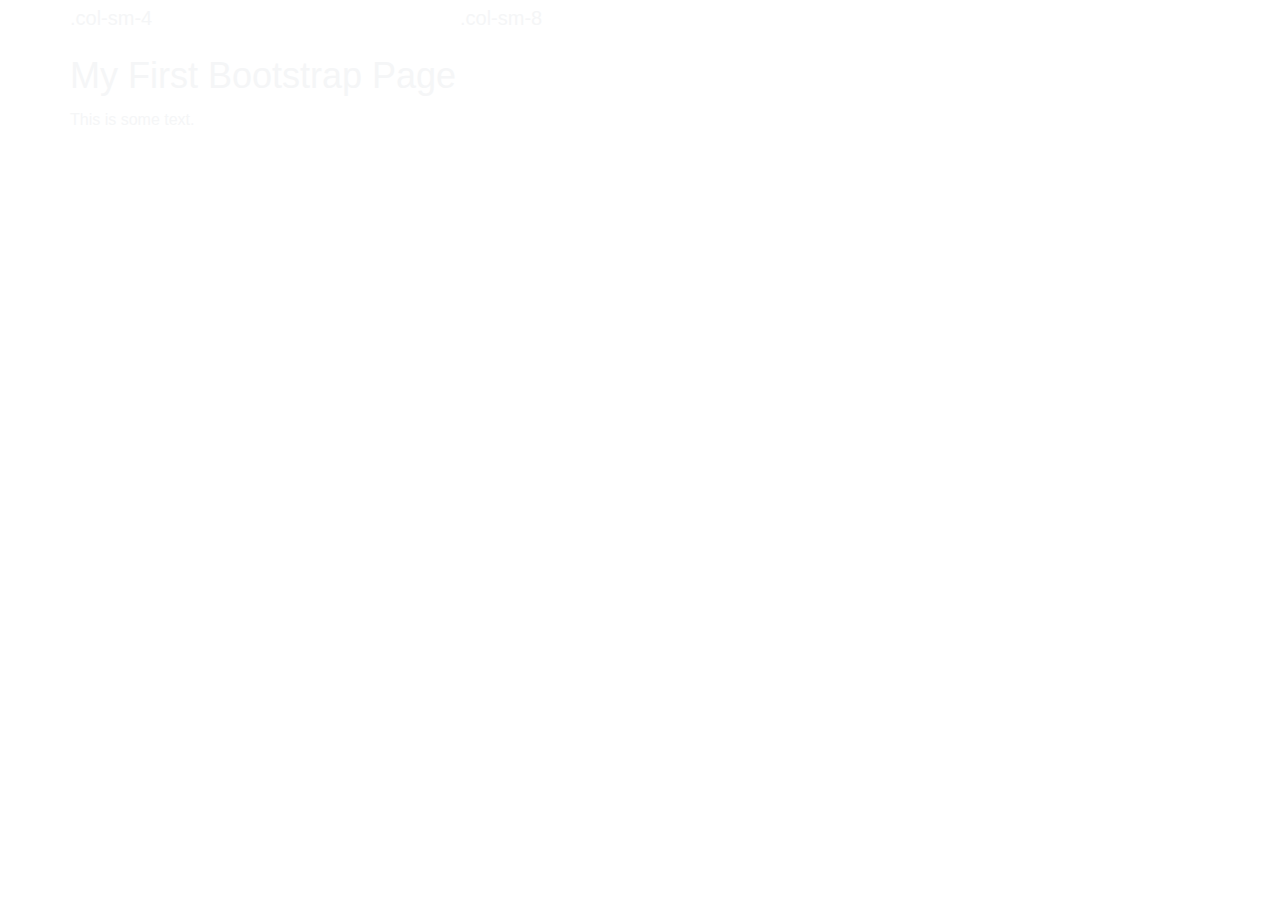
==== index.html @ ed8cf61d "Initial commit" ====
<!DOCTYPE html>
<html lang="en">

<head>
  <title>Bootstrap Example</title>

<!-- Meta data - Responsive device width elements -->
  <meta charset="utf-8">
  <meta name="viewport" content="width=device-width, initial-scale=1">

<!-- CSS Link to Bootstrap CDN -->
  <link rel="stylesheet" href="https://maxcdn.bootstrapcdn.com/bootstrap/3.4.0/css/bootstrap.min.css">

<!--CSS Links to local Stylesheets -->
<link rel="stylesheet" type="text/css" href="css/styles.css">

<!-- Javascript links for Bootstrap & Jquery -->
  <script src="https://ajax.googleapis.com/ajax/libs/jquery/3.3.1/jquery.min.js"></script>
  <script src="https://maxcdn.bootstrapcdn.com/bootstrap/3.4.0/js/bootstrap.min.js"></script>
</head>
<!--End Head -->

<body>

<!--Container with set width adapted to device -->
<div class="container">

<!--Using the grid system -->

  <div class="row">
  <div class="col-sm-4">.col-sm-4</div>
  <div class="col-sm-8">.col-sm-8</div>
</div>
<!-- End div Class "row" -->

  <h1>My First Bootstrap Page</h1>
  <p>This is some text.</p>
</div>
<!-- End div class "container" -->

</body>
</html>
---- css/styles.css ----
body {
  font: 20px Montserrat, sans-serif;
  line-height: 1.8;
  color: #f5f6f7;
}

p {
  font-size: 16px;
}

.margin {
  margin-bottom: 45px;
}

.bg-1 {
  background-color: #1abc9c;
  /* Green */
  color: #ffffff;
}

.bg-2 {
  background-color: #474e5d;
  /* Dark Blue */
  color: #ffffff;
}

.bg-3 {
  background-color: #ffffff;
  /* White */
  color: #555555;
}

.bg-4 {
  background-color: #2f2f2f;
  /* Black Gray */
  color: #fff;
}

.container-fluid {
  padding-top: 70px;
  padding-bottom: 70px;
}

.navbar {
  padding-top: 15px;
  padding-bottom: 15px;
  border: 0;
  border-radius: 0;
  margin-bottom: 0;
  font-size: 12px;
  letter-spacing: 5px;
}

.navbar-nav li a:hover {
  color: #1abc9c !important;
}
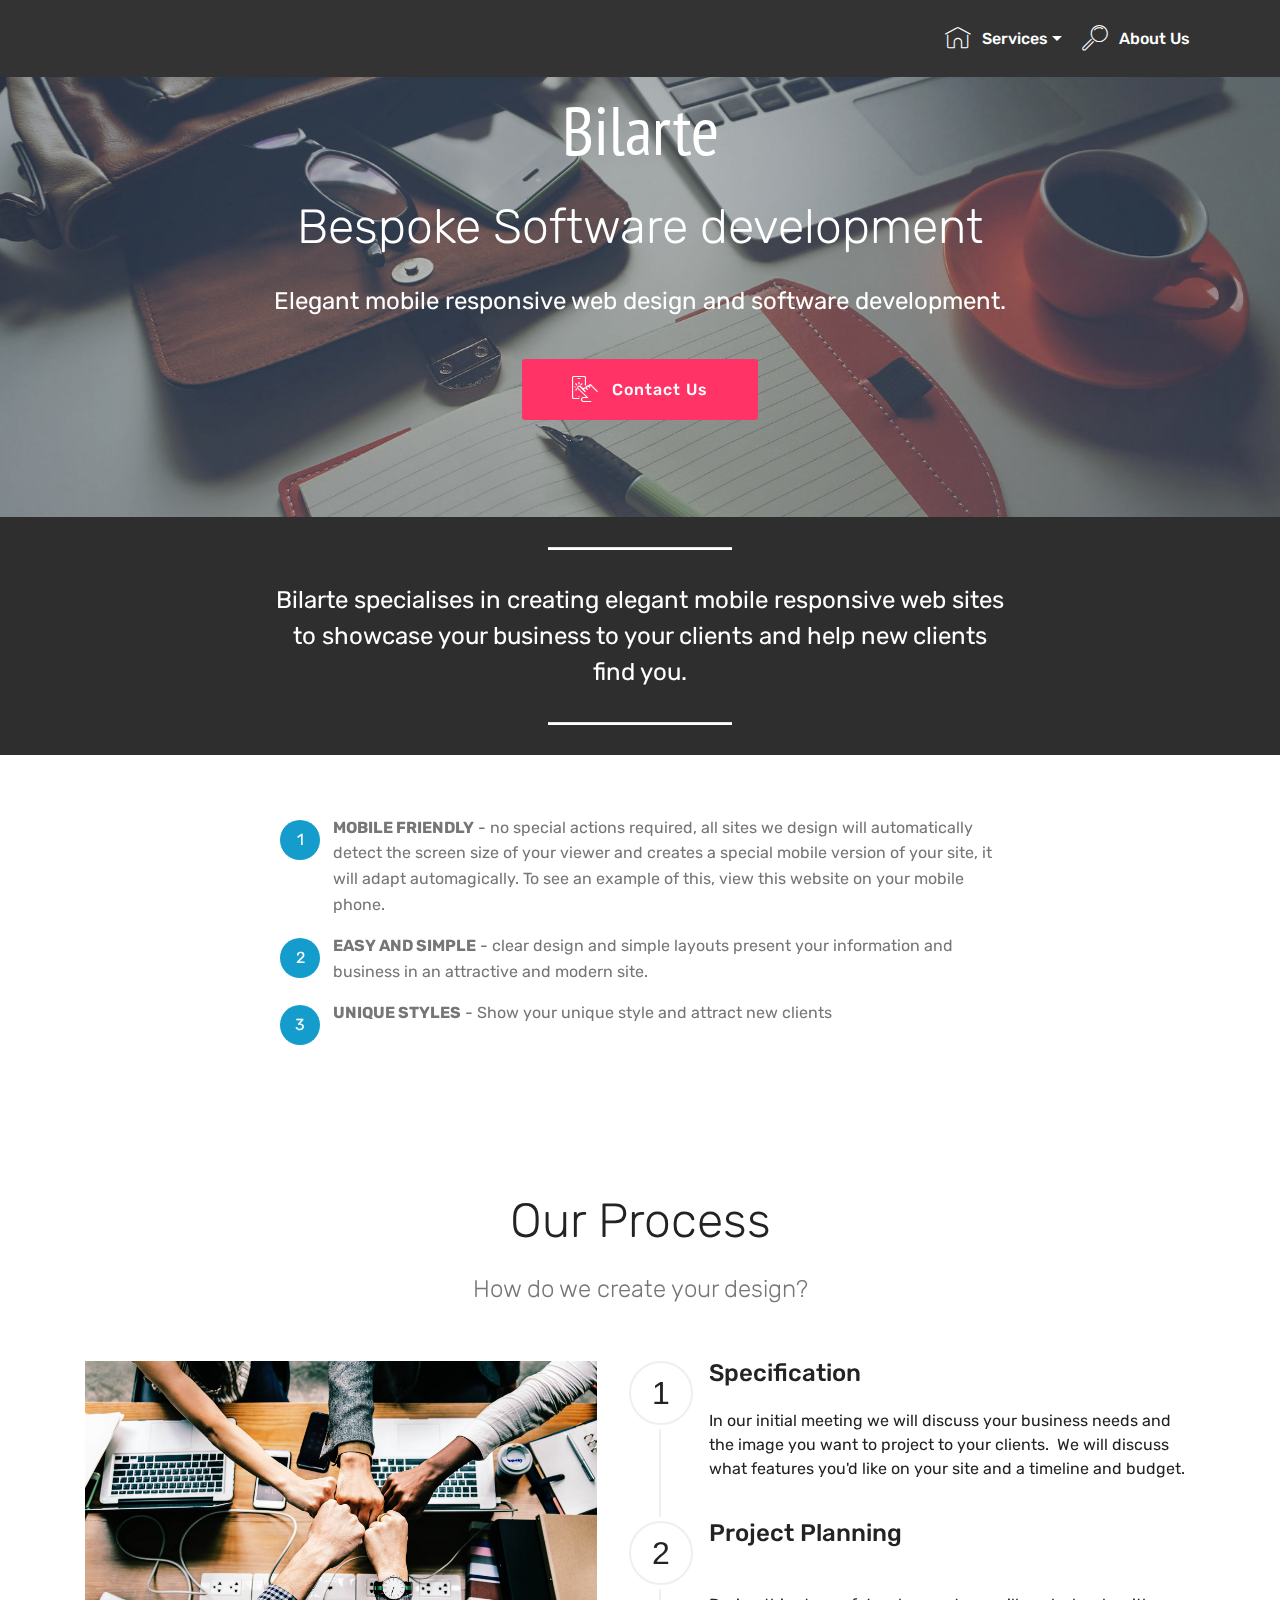
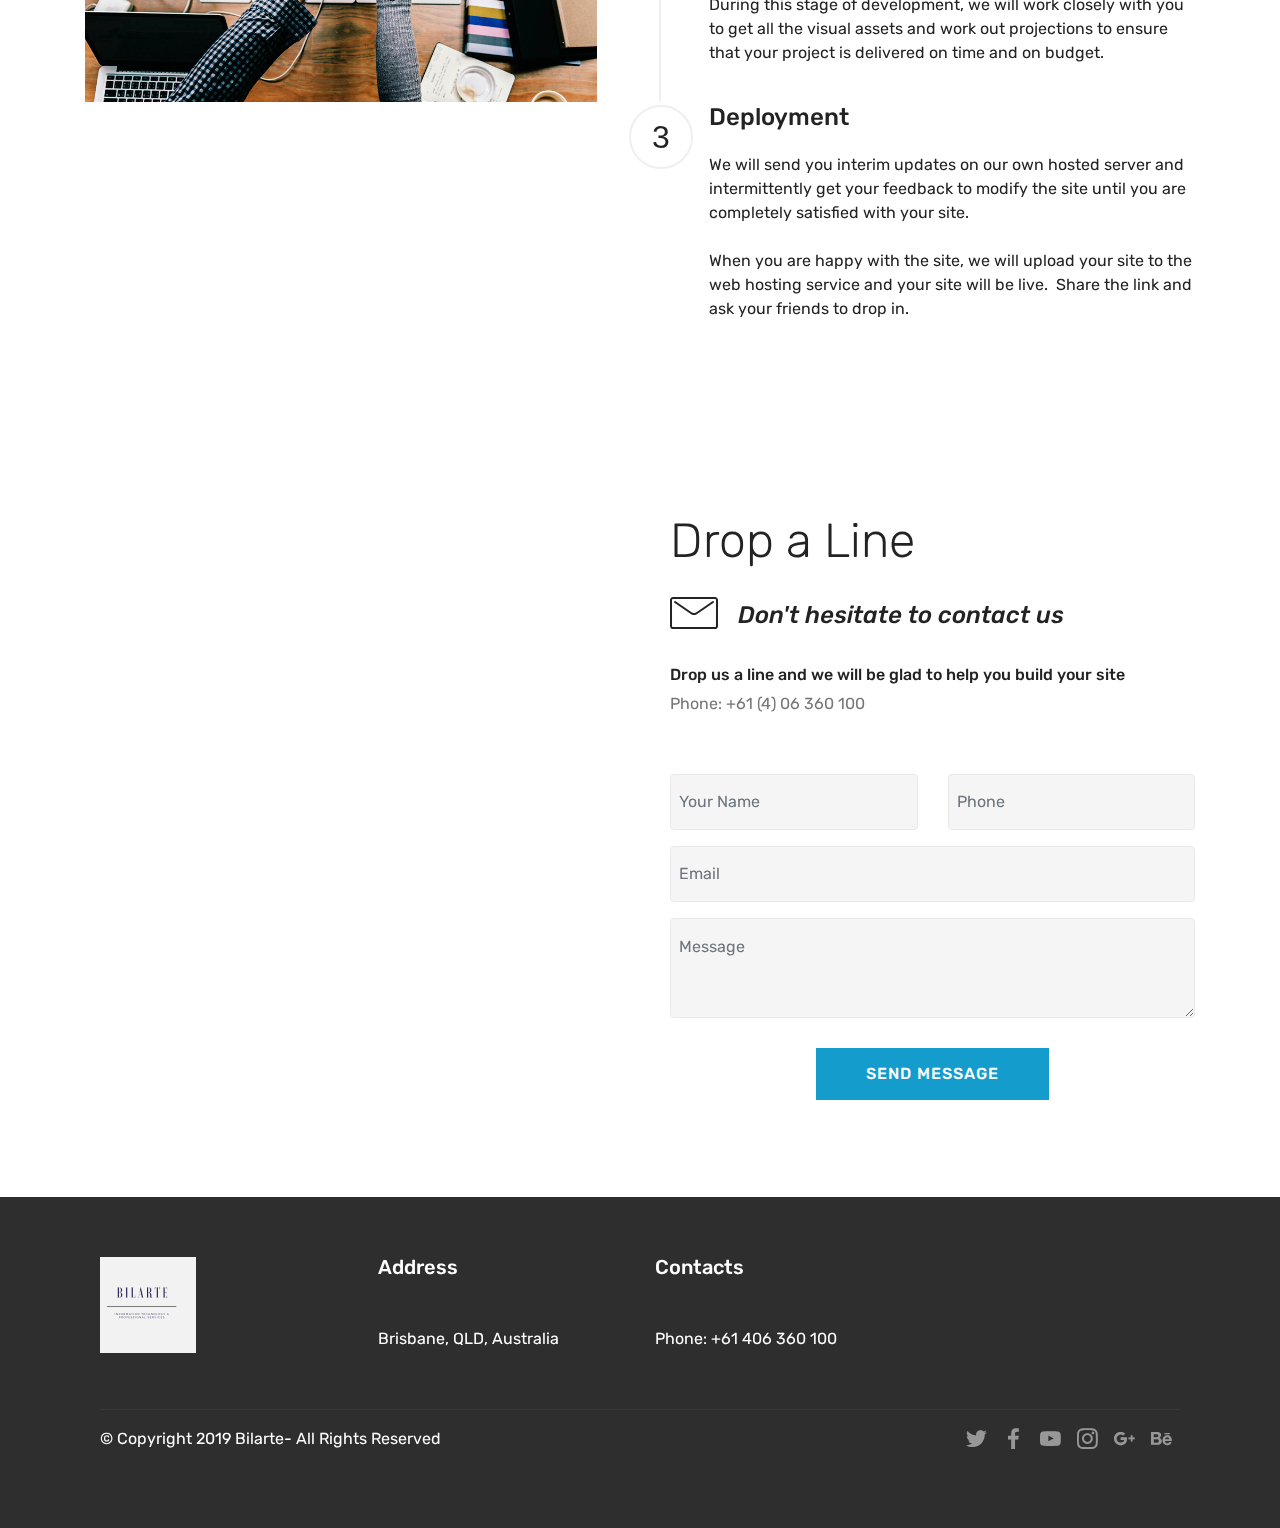
==== commit c27b1c64: "initial Repo" ====
--- a/index.html
+++ b/index.html
@@ -1,42 +1,349 @@
 <!DOCTYPE html>
-<html lang="en">
-
+<html >
 <head>
-  <title>Bootstrap Example</title>
-
-<!-- Meta data - Responsive device width elements -->
-  <meta charset="utf-8">
-  <meta name="viewport" content="width=device-width, initial-scale=1">
-
-<!-- CSS Link to Bootstrap CDN -->
-  <link rel="stylesheet" href="https://maxcdn.bootstrapcdn.com/bootstrap/3.4.0/css/bootstrap.min.css">
-
-<!--CSS Links to local Stylesheets -->
-<link rel="stylesheet" type="text/css" href="css/styles.css">
-
-<!-- Javascript links for Bootstrap & Jquery -->
-  <script src="https://ajax.googleapis.com/ajax/libs/jquery/3.3.1/jquery.min.js"></script>
-  <script src="https://maxcdn.bootstrapcdn.com/bootstrap/3.4.0/js/bootstrap.min.js"></script>
+  <!-- Site made with Mobirise Website Builder v4.9.5, https://mobirise.com -->
+  <meta charset="UTF-8">
+  <meta http-equiv="X-UA-Compatible" content="IE=edge">
+  <meta name="generator" content="Mobirise v4.9.5, mobirise.com">
+  <meta name="viewport" content="width=device-width, initial-scale=1, minimum-scale=1">
+  <link rel="shortcut icon" href="assets/images/profile-6em-icon.ico" type="image/x-icon">
+  <meta name="description" content="Welcome to Bilarte - bespoke Web Development">
+  <title>Bilarte</title>
+  <link rel="stylesheet" href="assets/web/assets/mobirise-icons/mobirise-icons.css">
+  <link rel="stylesheet" href="assets/tether/tether.min.css">
+  <link rel="stylesheet" href="assets/bootstrap/css/bootstrap.min.css">
+  <link rel="stylesheet" href="assets/bootstrap/css/bootstrap-grid.min.css">
+  <link rel="stylesheet" href="assets/bootstrap/css/bootstrap-reboot.min.css">
+  <link rel="stylesheet" href="assets/dropdown/css/style.css">
+  <link rel="stylesheet" href="assets/socicon/css/styles.css">
+  <link rel="stylesheet" href="assets/theme/css/style.css">
+  <link rel="stylesheet" href="assets/mobirise/css/mbr-additional.css" type="text/css">
+  
+  
+  
 </head>
-<!--End Head -->
-
 <body>
-
-<!--Container with set width adapted to device -->
-<div class="container">
-
-<!--Using the grid system -->
-
-  <div class="row">
-  <div class="col-sm-4">.col-sm-4</div>
-  <div class="col-sm-8">.col-sm-8</div>
-</div>
-<!-- End div Class "row" -->
-
-  <h1>My First Bootstrap Page</h1>
-  <p>This is some text.</p>
-</div>
-<!-- End div class "container" -->
-
+  <section class="menu cid-qTkzRZLJNu" once="menu" id="menu1-0">
+
+    
+
+    <nav class="navbar navbar-expand beta-menu navbar-dropdown align-items-center navbar-fixed-top navbar-toggleable-sm">
+        <button class="navbar-toggler navbar-toggler-right" type="button" data-toggle="collapse" data-target="#navbarSupportedContent" aria-controls="navbarSupportedContent" aria-expanded="false" aria-label="Toggle navigation">
+            <div class="hamburger">
+                <span></span>
+                <span></span>
+                <span></span>
+                <span></span>
+            </div>
+        </button>
+        <div class="menu-logo">
+            <div class="navbar-brand">
+                
+                
+            </div>
+        </div>
+        <div class="collapse navbar-collapse" id="navbarSupportedContent">
+            <ul class="navbar-nav nav-dropdown nav-right navbar-nav-top-padding" data-app-modern-menu="true"><li class="nav-item dropdown">
+                    <a class="nav-link link text-white dropdown-toggle display-4" href="index.html#content10-4" data-toggle="dropdown-submenu" aria-expanded="false">
+                        <span class="mbri-home mbr-iconfont mbr-iconfont-btn"></span>
+                        Services
+                    </a><div class="dropdown-menu"><a class="text-white dropdown-item display-4" href="https://mobirise.com">Our Services</a><a class="text-white dropdown-item display-4" href="index.html#step3-7">Our Process</a><a class="text-white dropdown-item display-4" href="index.html#form4-a">Contact Us</a></div>
+                </li>
+                <li class="nav-item">
+                    <a class="nav-link link text-white display-4" href="index.html#content10-4">
+                        <span class="mbri-search mbr-iconfont mbr-iconfont-btn"></span>
+                        About Us
+                    </a>
+                </li></ul>
+            
+        </div>
+    </nav>
+</section>
+
+<section class="engine"><a href="https://mobirise.info/i">site creation software</a></section><section class="header1 cid-rkGvZwfa8H mbr-parallax-background" id="header1-3">
+
+    
+
+    <div class="mbr-overlay" style="opacity: 0.4; background-color: rgb(70, 80, 82);">
+    </div>
+
+    <div class="container">
+        <div class="row justify-content-md-center">
+            <div class="mbr-white col-md-10">
+                <h1 class="mbr-section-title align-center mbr-bold pb-3 mbr-fonts-style display-1"><span style="font-weight: normal;">
+                    Bilarte</span></h1>
+                <h3 class="mbr-section-subtitle align-center mbr-light pb-3 mbr-fonts-style display-2">
+                    Bespoke&nbsp;Software development</h3>
+                <p class="mbr-text align-center pb-3 mbr-fonts-style display-5">
+                    Elegant mobile responsive web design and software development.</p>
+                <div class="mbr-section-btn align-center"><a class="btn btn-md btn-secondary display-4" href="https://mobirise.co"><span class="mbri-touch mbr-iconfont mbr-iconfont-btn"></span>Contact Us</a></div>
+            </div>
+        </div>
+    </div>
+
+</section>
+
+<section class="mbr-section article content10 cid-rkGAGz9dq1" id="content10-4">
+    
+     
+
+    <div class="container">
+        <div class="inner-container" style="width: 66%;">
+            <hr class="line" style="width: 25%;">
+            <div class="section-text align-center mbr-white mbr-fonts-style display-5">
+                    Bilarte specialises in creating elegant mobile responsive web sites to showcase your business to your clients and help new clients find you.</div>
+            <hr class="line" style="width: 25%;">
+        </div>
+    </div>
+</section>
+
+<section class="mbr-section article content11 cid-rkGAI5fXQz" id="content11-5">
+     
+
+    <div class="container">
+        <div class="media-container-row">
+            <div class="mbr-text counter-container col-12 col-md-8 mbr-fonts-style display-7">
+                <ol>
+                    <li><strong>MOBILE FRIENDLY</strong> - no special actions required, all sites we design will automatically detect the screen size of your viewer and creates a special mobile version of your site, it will adapt automagically. To see an example of this, view this website on your mobile phone.</li>
+                    <li><strong>EASY AND SIMPLE</strong> - clear design and simple layouts present your information and business in an attractive and modern site.</li>
+                    <li><strong>UNIQUE STYLES</strong> - Show your unique style and attract new clients</li>
+                </ol>
+            </div>
+        </div>
+    </div>
+</section>
+
+<section class="step3 cid-rkGAVOgnIs" id="step3-7">
+
+    
+
+    
+    
+    <div class="container">
+        <h2 class="mbr-section-title pb-3 mbr-fonts-style align-center display-2">Our Process</h2>
+        <h3 class="mbr-section-subtitle pb-5 mbr-fonts-style align-center display-5">How do we create your design?</h3>
+        <div class="media-container-row">
+            <div class="media-block" style="width: 49%;">
+                <div class="mbr-figure">
+                    <img src="assets/images/background6.jpg">
+                </div>
+            </div>
+            <div class="step-container">
+                <div class="card separline pb-4">
+                    <div class="step-element d-flex">
+                        <div class="step-wrapper pr-3">
+                            <div class="step d-flex align-items-center justify-content-center">
+                                1
+                            </div>
+                        </div>          
+                        <div class="step-text-content">
+                            <h4 class="mbr-step-title pb-3 mbr-fonts-style display-5">Specification
+                            </h4>
+                            <p class="mbr-step-text mbr-fonts-style display-7">In our initial meeting we will discuss your business needs and the image you want to project to your clients. &nbsp;We will discuss what features you'd like on your site and a timeline and budget.</p>
+                        </div>
+                    </div>
+                </div>
+
+                <div class="card separline pb-4">
+                    <div class="step-element d-flex">
+                        <div class="step-wrapper pr-3">
+                            <div class="step d-flex align-items-center justify-content-center">
+                                2
+                            </div>
+                        </div>          
+                        <div class="step-text-content">
+                            <h4 class="mbr-step-title pb-3 mbr-fonts-style display-5">Project Planning</h4>
+                            <p class="mbr-step-text mbr-fonts-style display-7"><br>During this stage of development, we will work closely with you to get all the visual assets and work out projections to ensure that your project is delivered on time and on budget.</p>
+                        </div>
+                    </div>
+                </div>
+
+                <div class="card">
+                    <div class="step-element d-flex">
+                        <div class="step-wrapper pr-3">
+                            <div class="step d-flex align-items-center justify-content-center">
+                                3
+                            </div>
+                        </div>          
+                        <div class="step-text-content">
+                            <h4 class="mbr-step-title pb-3 mbr-fonts-style display-5">Deployment
+                            </h4>
+                            <p class="mbr-step-text mbr-fonts-style display-7">We will send you interim updates on our own hosted server and intermittently get your feedback to modify the site until you are completely satisfied with your site.<br><br>When you are happy with the site, we will upload your site to the web hosting service and your site will be live. &nbsp;Share the link and ask your friends to drop in.</p>
+                        </div>
+                    </div>
+                </div>
+
+                
+
+                
+
+                
+
+                
+
+                
+
+                
+            </div>
+        </div>
+    </div>
+</section>
+
+<section class="mbr-section form4 cid-rkGBgclY9m" id="form4-a">
+
+    
+
+    
+    <div class="container">
+        <div class="row">
+            <div class="col-md-6">
+                <div class="google-map"><iframe frameborder="0" style="border:0" src="https://www.google.com/maps/embed/v1/place?key=AIzaSyCy9r70T3NYf3PhvVflTo0_zdif2_IoIYs&amp;q=place_id:ChIJn6wOs6lZwokRLKy1iqRcoKw" allowfullscreen=""></iframe></div>
+            </div>
+            <div class="col-md-6">
+                <h2 class="pb-3 align-left mbr-fonts-style display-2">
+                    Drop a Line
+                </h2>
+                <div>
+                    <div class="icon-block pb-3 align-left">
+                        <span class="icon-block__icon">
+                            <span class="mbri-letter mbr-iconfont"></span>
+                        </span>
+                        <h4 class="icon-block__title align-left mbr-fonts-style display-5">
+                            Don't hesitate to contact us
+                        </h4>
+                    </div>
+                    <div class="icon-contacts pb-3">
+                        <h5 class="align-left mbr-fonts-style display-7">
+                            Drop us a line and we will be glad to help you build your site</h5>
+                        <p class="mbr-text align-left mbr-fonts-style display-7">
+                            Phone: +61 (4) 06 360 100&nbsp;<br><br></p>
+                    </div>
+                </div>
+                <div data-form-type="formoid">
+                    <!---Formbuilder Form--->
+                    <form action="https://mobirise.com/" method="POST" class="mbr-form form-with-styler" data-form-title="Mobirise Form"><input type="hidden" name="email" data-form-email="true" value="gpPrTpAXVuQnBywGt98v7uU2ZmQJhMU+/Bce1tFEE7SYFt6hATC6xX+G9EkkPvXFB7kr5NWVMkNI+j3ZYzk/2hXn8pRyBr8WuLR2E9pM47r2W2mH1n5V2VLLcAYoXRGB">
+                        <div class="row">
+                            <div hidden="hidden" data-form-alert="" class="alert alert-success col-12">Thanks for filling out the form!</div>
+                            <div hidden="hidden" data-form-alert-danger="" class="alert alert-danger col-12">
+                            </div>
+                        </div>
+                        <div class="dragArea row">
+                            <div class="col-md-6  form-group" data-for="name">
+                                <input type="text" name="name" placeholder="Your Name" data-form-field="Name" required="required" class="form-control input display-7" id="name-form4-a">
+                            </div>
+                            <div class="col-md-6  form-group" data-for="phone">
+                                <input type="text" name="phone" placeholder="Phone" data-form-field="Phone" required="required" class="form-control input display-7" id="phone-form4-a">
+                            </div>
+                            <div data-for="email" class="col-md-12  form-group">
+                                <input type="text" name="email" placeholder="Email" data-form-field="Email" class="form-control input display-7" required="required" id="email-form4-a">
+                            </div>
+                            <div data-for="message" class="col-md-12  form-group">
+                                <textarea name="message" placeholder="Message" data-form-field="Message" class="form-control input display-7" id="message-form4-a"></textarea>
+                            </div>
+                            <div class="col-md-12 input-group-btn  mt-2 align-center"><button type="submit" class="btn btn-primary btn-form display-4">SEND MESSAGE</button></div>
+                        </div>
+                    </form><!---Formbuilder Form--->
+                </div>
+            </div>
+        </div>
+    </div>
+</section>
+
+<section class="cid-rkGBEJ03ER" id="footer1-e">
+
+    
+
+    
+
+    <div class="container">
+        <div class="media-container-row content text-white">
+            <div class="col-12 col-md-3">
+                <div class="media-wrap">
+                    <a href="#top">
+                        <img src="assets/images/bilarte-192x192.png" alt="Mobirise" title="">
+                    </a>
+                </div>
+            </div>
+            <div class="col-12 col-md-3 mbr-fonts-style display-7">
+                <h5 class="pb-3">
+                    Address
+                </h5>
+                <p class="mbr-text"><br>Brisbane, QLD, Australia</p>
+            </div>
+            <div class="col-12 col-md-3 mbr-fonts-style display-7">
+                <h5 class="pb-3">
+                    Contacts
+                </h5>
+                <p class="mbr-text"><br>Phone: +61 406 360 100<br><br></p>
+            </div>
+            <div class="col-12 col-md-3 mbr-fonts-style display-7">
+                <h5 class="pb-3"></h5>
+                <p class="mbr-text"></p>
+            </div>
+        </div>
+        <div class="footer-lower">
+            <div class="media-container-row">
+                <div class="col-sm-12">
+                    <hr>
+                </div>
+            </div>
+            <div class="media-container-row mbr-white">
+                <div class="col-sm-6 copyright">
+                    <p class="mbr-text mbr-fonts-style display-7">
+                        © Copyright 2019 Bilarte- All Rights Reserved
+                    </p>
+                </div>
+                <div class="col-md-6">
+                    <div class="social-list align-right">
+                        <div class="soc-item">
+                            <a href="https://twitter.com/mobirise" target="_blank">
+                                <span class="socicon-twitter socicon mbr-iconfont mbr-iconfont-social"></span>
+                            </a>
+                        </div>
+                        <div class="soc-item">
+                            <a href="https://www.facebook.com/pages/Mobirise/1616226671953247" target="_blank">
+                                <span class="socicon-facebook socicon mbr-iconfont mbr-iconfont-social"></span>
+                            </a>
+                        </div>
+                        <div class="soc-item">
+                            <a href="https://www.youtube.com/c/mobirise" target="_blank">
+                                <span class="socicon-youtube socicon mbr-iconfont mbr-iconfont-social"></span>
+                            </a>
+                        </div>
+                        <div class="soc-item">
+                            <a href="https://instagram.com/mobirise" target="_blank">
+                                <span class="socicon-instagram socicon mbr-iconfont mbr-iconfont-social"></span>
+                            </a>
+                        </div>
+                        <div class="soc-item">
+                            <a href="https://plus.google.com/u/0/+Mobirise" target="_blank">
+                                <span class="socicon-googleplus socicon mbr-iconfont mbr-iconfont-social"></span>
+                            </a>
+                        </div>
+                        <div class="soc-item">
+                            <a href="https://www.behance.net/Mobirise" target="_blank">
+                                <span class="socicon-behance socicon mbr-iconfont mbr-iconfont-social"></span>
+                            </a>
+                        </div>
+                    </div>
+                </div>
+            </div>
+        </div>
+    </div>
+</section>
+
+
+  <script src="assets/web/assets/jquery/jquery.min.js"></script>
+  <script src="assets/popper/popper.min.js"></script>
+  <script src="assets/tether/tether.min.js"></script>
+  <script src="assets/bootstrap/js/bootstrap.min.js"></script>
+  <script src="assets/smoothscroll/smooth-scroll.js"></script>
+  <script src="assets/dropdown/js/script.min.js"></script>
+  <script src="assets/touchswipe/jquery.touch-swipe.min.js"></script>
+  <script src="assets/parallax/jarallax.min.js"></script>
+  <script src="assets/theme/js/script.js"></script>
+  <script src="assets/formoid/formoid.min.js"></script>
+  
+  
 </body>
-</html>
+</html>--- a/assets/web/assets/mobirise-icons/mobirise-icons.css
+++ b/assets/web/assets/mobirise-icons/mobirise-icons.css
@@ -0,0 +1,476 @@
+@font-face {
+  font-family: 'MobiriseIcons';
+  src:  url('mobirise-icons.eot?spat4u');
+  src:  url('mobirise-icons.eot?spat4u#iefix') format('embedded-opentype'),
+    url('mobirise-icons.ttf?spat4u') format('truetype'),
+    url('mobirise-icons.woff?spat4u') format('woff'),
+    url('mobirise-icons.svg?spat4u#MobiriseIcons') format('svg');
+  font-weight: normal;
+  font-style: normal;
+}
+
+[class^="mbri-"], [class*=" mbri-"] {
+  /* use !important to prevent issues with browser extensions that change fonts */
+  font-family: MobiriseIcons !important;
+  speak: none;
+  font-style: normal;
+  font-weight: normal;
+  font-variant: normal;
+  text-transform: none;
+  line-height: 1;
+
+  /* Better Font Rendering =========== */
+  -webkit-font-smoothing: antialiased;
+  -moz-osx-font-smoothing: grayscale;
+}
+
+.mbri-add-submenu:before {
+  content: "\e900";
+}
+.mbri-alert:before {
+  content: "\e901";
+}
+.mbri-align-center:before {
+  content: "\e902";
+}
+.mbri-align-justify:before {
+  content: "\e903";
+}
+.mbri-align-left:before {
+  content: "\e904";
+}
+.mbri-align-right:before {
+  content: "\e905";
+}
+.mbri-android:before {
+  content: "\e906";
+}
+.mbri-apple:before {
+  content: "\e907";
+}
+.mbri-arrow-down:before {
+  content: "\e908";
+}
+.mbri-arrow-next:before {
+  content: "\e909";
+}
+.mbri-arrow-prev:before {
+  content: "\e90a";
+}
+.mbri-arrow-up:before {
+  content: "\e90b";
+}
+.mbri-bold:before {
+  content: "\e90c";
+}
+.mbri-bookmark:before {
+  content: "\e90d";
+}
+.mbri-bootstrap:before {
+  content: "\e90e";
+}
+.mbri-briefcase:before {
+  content: "\e90f";
+}
+.mbri-browse:before {
+  content: "\e910";
+}
+.mbri-bulleted-list:before {
+  content: "\e911";
+}
+.mbri-calendar:before {
+  content: "\e912";
+}
+.mbri-camera:before {
+  content: "\e913";
+}
+.mbri-cart-add:before {
+  content: "\e914";
+}
+.mbri-cart-full:before {
+  content: "\e915";
+}
+.mbri-cash:before {
+  content: "\e916";
+}
+.mbri-change-style:before {
+  content: "\e917";
+}
+.mbri-chat:before {
+  content: "\e918";
+}
+.mbri-clock:before {
+  content: "\e919";
+}
+.mbri-close:before {
+  content: "\e91a";
+}
+.mbri-cloud:before {
+  content: "\e91b";
+}
+.mbri-code:before {
+  content: "\e91c";
+}
+.mbri-contact-form:before {
+  content: "\e91d";
+}
+.mbri-credit-card:before {
+  content: "\e91e";
+}
+.mbri-cursor-click:before {
+  content: "\e91f";
+}
+.mbri-cust-feedback:before {
+  content: "\e920";
+}
+.mbri-database:before {
+  content: "\e921";
+}
+.mbri-delivery:before {
+  content: "\e922";
+}
+.mbri-desktop:before {
+  content: "\e923";
+}
+.mbri-devices:before {
+  content: "\e924";
+}
+.mbri-down:before {
+  content: "\e925";
+}
+.mbri-download:before {
+  content: "\e989";
+}
+.mbri-drag-n-drop:before {
+  content: "\e927";
+}
+.mbri-drag-n-drop2:before {
+  content: "\e928";
+}
+.mbri-edit:before {
+  content: "\e929";
+}
+.mbri-edit2:before {
+  content: "\e92a";
+}
+.mbri-error:before {
+  content: "\e92b";
+}
+.mbri-extension:before {
+  content: "\e92c";
+}
+.mbri-features:before {
+  content: "\e92d";
+}
+.mbri-file:before {
+  content: "\e92e";
+}
+.mbri-flag:before {
+  content: "\e92f";
+}
+.mbri-folder:before {
+  content: "\e930";
+}
+.mbri-gift:before {
+  content: "\e931";
+}
+.mbri-github:before {
+  content: "\e932";
+}
+.mbri-globe:before {
+  content: "\e933";
+}
+.mbri-globe-2:before {
+  content: "\e934";
+}
+.mbri-growing-chart:before {
+  content: "\e935";
+}
+.mbri-hearth:before {
+  content: "\e936";
+}
+.mbri-help:before {
+  content: "\e937";
+}
+.mbri-home:before {
+  content: "\e938";
+}
+.mbri-hot-cup:before {
+  content: "\e939";
+}
+.mbri-idea:before {
+  content: "\e93a";
+}
+.mbri-image-gallery:before {
+  content: "\e93b";
+}
+.mbri-image-slider:before {
+  content: "\e93c";
+}
+.mbri-info:before {
+  content: "\e93d";
+}
+.mbri-italic:before {
+  content: "\e93e";
+}
+.mbri-key:before {
+  content: "\e93f";
+}
+.mbri-laptop:before {
+  content: "\e940";
+}
+.mbri-layers:before {
+  content: "\e941";
+}
+.mbri-left-right:before {
+  content: "\e942";
+}
+.mbri-left:before {
+  content: "\e943";
+}
+.mbri-letter:before {
+  content: "\e944";
+}
+.mbri-like:before {
+  content: "\e945";
+}
+.mbri-link:before {
+  content: "\e946";
+}
+.mbri-lock:before {
+  content: "\e947";
+}
+.mbri-login:before {
+  content: "\e948";
+}
+.mbri-logout:before {
+  content: "\e949";
+}
+.mbri-magic-stick:before {
+  content: "\e94a";
+}
+.mbri-map-pin:before {
+  content: "\e94b";
+}
+.mbri-menu:before {
+  content: "\e94c";
+}
+.mbri-mobile:before {
+  content: "\e94d";
+}
+.mbri-mobile2:before {
+  content: "\e94e";
+}
+.mbri-mobirise:before {
+  content: "\e94f";
+}
+.mbri-more-horizontal:before {
+  content: "\e950";
+}
+.mbri-more-vertical:before {
+  content: "\e951";
+}
+.mbri-music:before {
+  content: "\e952";
+}
+.mbri-new-file:before {
+  content: "\e953";
+}
+.mbri-numbered-list:before {
+  content: "\e954";
+}
+.mbri-opened-folder:before {
+  content: "\e955";
+}
+.mbri-pages:before {
+  content: "\e956";
+}
+.mbri-paper-plane:before {
+  content: "\e957";
+}
+.mbri-paperclip:before {
+  content: "\e958";
+}
+.mbri-photo:before {
+  content: "\e959";
+}
+.mbri-photos:before {
+  content: "\e95a";
+}
+.mbri-pin:before {
+  content: "\e95b";
+}
+.mbri-play:before {
+  content: "\e95c";
+}
+.mbri-plus:before {
+  content: "\e95d";
+}
+.mbri-preview:before {
+  content: "\e95e";
+}
+.mbri-print:before {
+  content: "\e95f";
+}
+.mbri-protect:before {
+  content: "\e960";
+}
+.mbri-question:before {
+  content: "\e961";
+}
+.mbri-quote-left:before {
+  content: "\e962";
+}
+.mbri-quote-right:before {
+  content: "\e963";
+}
+.mbri-refresh:before {
+  content: "\e964";
+}
+.mbri-responsive:before {
+  content: "\e965";
+}
+.mbri-right:before {
+  content: "\e966";
+}
+.mbri-rocket:before {
+  content: "\e967";
+}
+.mbri-sad-face:before {
+  content: "\e968";
+}
+.mbri-sale:before {
+  content: "\e969";
+}
+.mbri-save:before {
+  content: "\e96a";
+}
+.mbri-search:before {
+  content: "\e96b";
+}
+.mbri-setting:before {
+  content: "\e96c";
+}
+.mbri-setting2:before {
+  content: "\e96d";
+}
+.mbri-setting3:before {
+  content: "\e96e";
+}
+.mbri-share:before {
+  content: "\e96f";
+}
+.mbri-shopping-bag:before {
+  content: "\e970";
+}
+.mbri-shopping-basket:before {
+  content: "\e971";
+}
+.mbri-shopping-cart:before {
+  content: "\e972";
+}
+.mbri-sites:before {
+  content: "\e973";
+}
+.mbri-smile-face:before {
+  content: "\e974";
+}
+.mbri-speed:before {
+  content: "\e975";
+}
+.mbri-star:before {
+  content: "\e976";
+}
+.mbri-success:before {
+  content: "\e977";
+}
+.mbri-sun:before {
+  content: "\e978";
+}
+.mbri-sun2:before {
+  content: "\e979";
+}
+.mbri-tablet:before {
+  content: "\e97a";
+}
+.mbri-tablet-vertical:before {
+  content: "\e97b";
+}
+.mbri-target:before {
+  content: "\e97c";
+}
+.mbri-timer:before {
+  content: "\e97d";
+}
+.mbri-to-ftp:before {
+  content: "\e97e";
+}
+.mbri-to-local-drive:before {
+  content: "\e97f";
+}
+.mbri-touch-swipe:before {
+  content: "\e980";
+}
+.mbri-touch:before {
+  content: "\e981";
+}
+.mbri-trash:before {
+  content: "\e982";
+}
+.mbri-underline:before {
+  content: "\e983";
+}
+.mbri-unlink:before {
+  content: "\e984";
+}
+.mbri-unlock:before {
+  content: "\e985";
+}
+.mbri-up-down:before {
+  content: "\e986";
+}
+.mbri-up:before {
+  content: "\e987";
+}
+.mbri-update:before {
+  content: "\e988";
+}
+.mbri-upload:before {
+ content: "\e926"; 
+}
+.mbri-user:before {
+  content: "\e98a";
+}
+.mbri-user2:before {
+  content: "\e98b";
+}
+.mbri-users:before {
+  content: "\e98c";
+}
+.mbri-video:before {
+  content: "\e98d";
+}
+.mbri-video-play:before {
+  content: "\e98e";
+}
+.mbri-watch:before {
+  content: "\e98f";
+}
+.mbri-website-theme:before {
+  content: "\e990";
+}
+.mbri-wifi:before {
+  content: "\e991";
+}
+.mbri-windows:before {
+  content: "\e992";
+}
+.mbri-zoom-out:before {
+  content: "\e993";
+}
+.mbri-redo:before {
+  content: "\e994";
+}
+.mbri-undo:before {
+  content: "\e995";
+}
--- a/assets/dropdown/css/style.css
+++ b/assets/dropdown/css/style.css
@@ -0,0 +1,265 @@
+.navbar-dropdown {
+  left: 0;
+  padding: 0;
+  position: absolute;
+  right: 0;
+  top: 0;
+  transition: all 0.45s ease;
+  z-index: 1030;
+  background: #282828; }
+  .navbar-dropdown .navbar-logo {
+    margin-right: 0.8rem;
+    transition: margin 0.3s ease-in-out;
+    vertical-align: middle; }
+    .navbar-dropdown .navbar-logo img {
+      height: 3.125rem;
+      transition: all 0.3s ease-in-out; }
+    .navbar-dropdown .navbar-logo.mbr-iconfont {
+      font-size: 3.125rem;
+      line-height: 3.125rem; }
+  .navbar-dropdown .navbar-caption {
+    font-weight: 700;
+    white-space: normal;
+    vertical-align: -4px;
+    line-height: 3.125rem !important; }
+    .navbar-dropdown .navbar-caption, .navbar-dropdown .navbar-caption:hover {
+      color: inherit;
+      text-decoration: none; }
+  .navbar-dropdown .mbr-iconfont + .navbar-caption {
+    vertical-align: -1px; }
+  .navbar-dropdown.navbar-fixed-top {
+    position: fixed; }
+  .navbar-dropdown .navbar-brand span {
+    vertical-align: -4px; }
+  .navbar-dropdown.bg-color.transparent {
+    background: none; }
+  .navbar-dropdown.navbar-short .navbar-brand {
+    padding: 0.625rem 0; }
+    .navbar-dropdown.navbar-short .navbar-brand span {
+      vertical-align: -1px; }
+  .navbar-dropdown.navbar-short .navbar-caption {
+    line-height: 2.375rem !important;
+    vertical-align: -2px; }
+  .navbar-dropdown.navbar-short .navbar-logo {
+    margin-right: 0.5rem; }
+    .navbar-dropdown.navbar-short .navbar-logo img {
+      height: 2.375rem; }
+    .navbar-dropdown.navbar-short .navbar-logo.mbr-iconfont {
+      font-size: 2.375rem;
+      line-height: 2.375rem; }
+  .navbar-dropdown.navbar-short .mbr-table-cell {
+    height: 3.625rem; }
+  .navbar-dropdown .navbar-close {
+    left: 0.6875rem;
+    position: fixed;
+    top: 0.75rem;
+    z-index: 1000; }
+  .navbar-dropdown .hamburger-icon {
+    content: "";
+    display: inline-block;
+    vertical-align: middle;
+    width: 16px;
+    -webkit-box-shadow: 0 -6px 0 1px #282828,0 0 0 1px #282828,0 6px 0 1px #282828;
+    -moz-box-shadow: 0 -6px 0 1px #282828,0 0 0 1px #282828,0 6px 0 1px #282828;
+    box-shadow: 0 -6px 0 1px #282828,0 0 0 1px #282828,0 6px 0 1px #282828; }
+
+.dropdown-menu .dropdown-toggle[data-toggle="dropdown-submenu"]::after {
+  border-bottom: 0.35em solid transparent;
+  border-left: 0.35em solid;
+  border-right: 0;
+  border-top: 0.35em solid transparent;
+  margin-left: 0.3rem; }
+
+.dropdown-menu .dropdown-item:focus {
+  outline: 0; }
+
+.nav-dropdown {
+  font-size: 0.75rem;
+  font-weight: 500;
+  height: auto !important; }
+  .nav-dropdown .nav-btn {
+    padding-left: 1rem; }
+  .nav-dropdown .link {
+    margin: .667em 1.667em;
+    font-weight: 500;
+    padding: 0;
+    transition: color .2s ease-in-out; }
+    .nav-dropdown .link.dropdown-toggle {
+      margin-right: 2.583em; }
+      .nav-dropdown .link.dropdown-toggle::after {
+        margin-left: .25rem;
+        border-top: 0.35em solid;
+        border-right: 0.35em solid transparent;
+        border-left: 0.35em solid transparent;
+        border-bottom: 0; }
+      .nav-dropdown .link.dropdown-toggle[aria-expanded="true"] {
+        margin: 0;
+        padding: 0.667em 3.263em  0.667em 1.667em; }
+  .nav-dropdown .link::after,
+  .nav-dropdown .dropdown-item::after {
+    color: inherit; }
+  .nav-dropdown .btn {
+    font-size: 0.75rem;
+    font-weight: 700;
+    letter-spacing: 0;
+    margin-bottom: 0;
+    padding-left: 1.25rem;
+    padding-right: 1.25rem; }
+  .nav-dropdown .dropdown-menu {
+    border-radius: 0;
+    border: 0;
+    left: 0;
+    margin: 0;
+    padding-bottom: 1.25rem;
+    padding-top: 1.25rem;
+    position: relative; }
+  .nav-dropdown .dropdown-submenu {
+    margin-left: 0.125rem;
+    top: 0; }
+  .nav-dropdown .dropdown-item {
+    font-weight: 500;
+    line-height: 2;
+    padding: 0.3846em 4.615em 0.3846em 1.5385em;
+    position: relative;
+    transition: color .2s ease-in-out, background-color .2s ease-in-out; }
+    .nav-dropdown .dropdown-item::after {
+      margin-top: -0.3077em;
+      position: absolute;
+      right: 1.1538em;
+      top: 50%; }
+    .nav-dropdown .dropdown-item:focus, .nav-dropdown .dropdown-item:hover {
+      background: none; }
+
+@media (max-width: 767px) {
+  .nav-dropdown.navbar-toggleable-sm {
+    bottom: 0;
+    display: none;
+    left: 0;
+    overflow-x: hidden;
+    position: fixed;
+    top: 0;
+    transform: translateX(-100%);
+    -ms-transform: translateX(-100%);
+    -webkit-transform: translateX(-100%);
+    width: 18.75rem;
+    z-index: 999; } }
+.nav-dropdown.navbar-toggleable-xl {
+  bottom: 0;
+  display: none;
+  left: 0;
+  overflow-x: hidden;
+  position: fixed;
+  top: 0;
+  transform: translateX(-100%);
+  -ms-transform: translateX(-100%);
+  -webkit-transform: translateX(-100%);
+  width: 18.75rem;
+  z-index: 999; }
+
+.nav-dropdown-sm {
+  display: block !important;
+  overflow-x: hidden;
+  overflow: auto;
+  padding-top: 3.875rem; }
+  .nav-dropdown-sm::after {
+    content: "";
+    display: block;
+    height: 3rem;
+    width: 100%; }
+  .nav-dropdown-sm.collapse.in ~ .navbar-close {
+    display: block !important; }
+  .nav-dropdown-sm.collapsing, .nav-dropdown-sm.collapse.in {
+    transform: translateX(0);
+    -ms-transform: translateX(0);
+    -webkit-transform: translateX(0);
+    transition: all 0.25s ease-out;
+    -webkit-transition: all 0.25s ease-out;
+    background: #282828; }
+  .nav-dropdown-sm.collapsing[aria-expanded="false"] {
+    transform: translateX(-100%);
+    -ms-transform: translateX(-100%);
+    -webkit-transform: translateX(-100%); }
+  .nav-dropdown-sm .nav-item {
+    display: block;
+    margin-left: 0 !important;
+    padding-left: 0; }
+  .nav-dropdown-sm .link,
+  .nav-dropdown-sm .dropdown-item {
+    border-top: 1px dotted rgba(255, 255, 255, 0.1);
+    font-size: 0.8125rem;
+    line-height: 1.6;
+    margin: 0 !important;
+    padding: 0.875rem 2.4rem 0.875rem 1.5625rem !important;
+    position: relative;
+    white-space: normal; }
+    .nav-dropdown-sm .link:focus, .nav-dropdown-sm .link:hover,
+    .nav-dropdown-sm .dropdown-item:focus,
+    .nav-dropdown-sm .dropdown-item:hover {
+      background: rgba(0, 0, 0, 0.2) !important;
+      color: #c0a375; }
+  .nav-dropdown-sm .nav-btn {
+    position: relative;
+    padding: 1.5625rem 1.5625rem 0 1.5625rem; }
+    .nav-dropdown-sm .nav-btn::before {
+      border-top: 1px dotted rgba(255, 255, 255, 0.1);
+      content: "";
+      left: 0;
+      position: absolute;
+      top: 0;
+      width: 100%; }
+    .nav-dropdown-sm .nav-btn + .nav-btn {
+      padding-top: 0.625rem; }
+      .nav-dropdown-sm .nav-btn + .nav-btn::before {
+        display: none; }
+  .nav-dropdown-sm .btn {
+    padding: 0.625rem 0; }
+  .nav-dropdown-sm .dropdown-toggle[data-toggle="dropdown-submenu"]::after {
+    margin-left: .25rem;
+    border-top: 0.35em solid;
+    border-right: 0.35em solid transparent;
+    border-left: 0.35em solid transparent;
+    border-bottom: 0; }
+  .nav-dropdown-sm .dropdown-toggle[data-toggle="dropdown-submenu"][aria-expanded="true"]::after {
+    border-top: 0;
+    border-right: 0.35em solid transparent;
+    border-left: 0.35em solid transparent;
+    border-bottom: 0.35em solid; }
+  .nav-dropdown-sm .dropdown-menu {
+    margin: 0;
+    padding: 0;
+    position: relative;
+    top: 0;
+    left: 0;
+    width: 100%;
+    border: 0;
+    float: none;
+    border-radius: 0;
+    background: none; }
+  .nav-dropdown-sm .dropdown-submenu {
+    left: 100%;
+    margin-left: 0.125rem;
+    margin-top: -1.25rem;
+    top: 0; }
+
+.navbar-toggleable-sm .nav-dropdown .dropdown-menu {
+  position: absolute; }
+
+.navbar-toggleable-sm .nav-dropdown .dropdown-submenu {
+  left: 100%;
+  margin-left: 0.125rem;
+  margin-top: -1.25rem;
+  top: 0; }
+
+.navbar-toggleable-sm.opened .nav-dropdown .dropdown-menu {
+  position: relative; }
+
+.navbar-toggleable-sm.opened .nav-dropdown .dropdown-submenu {
+  left: 0;
+  margin-left: 00rem;
+  margin-top: 0rem;
+  top: 0; }
+
+.is-builder .nav-dropdown.collapsing {
+  transition: none !important; }
+
+/*# sourceMappingURL=style.css.map */
--- a/assets/socicon/css/styles.css
+++ b/assets/socicon/css/styles.css
@@ -0,0 +1,544 @@
+@charset "UTF-8";
+
+@font-face {
+  font-family: "socicon";
+  src:url("../fonts/socicon.eot");
+  src:url("../fonts/socicon.eot?#iefix") format("embedded-opentype"),
+    url("../fonts/socicon.woff") format("woff"),
+    url("../fonts/socicon.ttf") format("truetype"),
+    url("../fonts/socicon.svg#socicon") format("svg");
+  font-weight: normal;
+  font-style: normal;
+
+}
+
+[data-icon]:before {
+  font-family: "socicon" !important;
+  content: attr(data-icon);
+  font-style: normal !important;
+  font-weight: normal !important;
+  font-variant: normal !important;
+  text-transform: none !important;
+  speak: none;
+  line-height: 1;
+  -webkit-font-smoothing: antialiased;
+  -moz-osx-font-smoothing: grayscale;
+}
+
+[class^="socicon-"]:before,
+[class*=" socicon-"]:before {
+  font-family: "socicon" !important;
+  font-style: normal !important;
+  font-weight: normal !important;
+  font-variant: normal !important;
+  text-transform: none !important;
+  speak: none;
+  line-height: 1;
+  -webkit-font-smoothing: antialiased;
+  -moz-osx-font-smoothing: grayscale;
+}
+
+.socicon-modelmayhem:before {
+  content: "\e000";
+}
+.socicon-mixcloud:before {
+  content: "\e001";
+}
+.socicon-drupal:before {
+  content: "\e002";
+}
+.socicon-swarm:before {
+  content: "\e003";
+}
+.socicon-istock:before {
+  content: "\e004";
+}
+.socicon-yammer:before {
+  content: "\e005";
+}
+.socicon-ello:before {
+  content: "\e006";
+}
+.socicon-stackoverflow:before {
+  content: "\e007";
+}
+.socicon-persona:before {
+  content: "\e008";
+}
+.socicon-triplej:before {
+  content: "\e009";
+}
+.socicon-houzz:before {
+  content: "\e00a";
+}
+.socicon-rss:before {
+  content: "\e00b";
+}
+.socicon-paypal:before {
+  content: "\e00c";
+}
+.socicon-odnoklassniki:before {
+  content: "\e00d";
+}
+.socicon-airbnb:before {
+  content: "\e00e";
+}
+.socicon-periscope:before {
+  content: "\e00f";
+}
+.socicon-outlook:before {
+  content: "\e010";
+}
+.socicon-coderwall:before {
+  content: "\e011";
+}
+.socicon-tripadvisor:before {
+  content: "\e012";
+}
+.socicon-appnet:before {
+  content: "\e013";
+}
+.socicon-goodreads:before {
+  content: "\e014";
+}
+.socicon-tripit:before {
+  content: "\e015";
+}
+.socicon-lanyrd:before {
+  content: "\e016";
+}
+.socicon-slideshare:before {
+  content: "\e017";
+}
+.socicon-buffer:before {
+  content: "\e018";
+}
+.socicon-disqus:before {
+  content: "\e019";
+}
+.socicon-vkontakte:before {
+  content: "\e01a";
+}
+.socicon-whatsapp:before {
+  content: "\e01b";
+}
+.socicon-patreon:before {
+  content: "\e01c";
+}
+.socicon-storehouse:before {
+  content: "\e01d";
+}
+.socicon-pocket:before {
+  content: "\e01e";
+}
+.socicon-mail:before {
+  content: "\e01f";
+}
+.socicon-blogger:before {
+  content: "\e020";
+}
+.socicon-technorati:before {
+  content: "\e021";
+}
+.socicon-reddit:before {
+  content: "\e022";
+}
+.socicon-dribbble:before {
+  content: "\e023";
+}
+.socicon-stumbleupon:before {
+  content: "\e024";
+}
+.socicon-digg:before {
+  content: "\e025";
+}
+.socicon-envato:before {
+  content: "\e026";
+}
+.socicon-behance:before {
+  content: "\e027";
+}
+.socicon-delicious:before {
+  content: "\e028";
+}
+.socicon-deviantart:before {
+  content: "\e029";
+}
+.socicon-forrst:before {
+  content: "\e02a";
+}
+.socicon-play:before {
+  content: "\e02b";
+}
+.socicon-zerply:before {
+  content: "\e02c";
+}
+.socicon-wikipedia:before {
+  content: "\e02d";
+}
+.socicon-apple:before {
+  content: "\e02e";
+}
+.socicon-flattr:before {
+  content: "\e02f";
+}
+.socicon-github:before {
+  content: "\e030";
+}
+.socicon-renren:before {
+  content: "\e031";
+}
+.socicon-friendfeed:before {
+  content: "\e032";
+}
+.socicon-newsvine:before {
+  content: "\e033";
+}
+.socicon-identica:before {
+  content: "\e034";
+}
+.socicon-bebo:before {
+  content: "\e035";
+}
+.socicon-zynga:before {
+  content: "\e036";
+}
+.socicon-steam:before {
+  content: "\e037";
+}
+.socicon-xbox:before {
+  content: "\e038";
+}
+.socicon-windows:before {
+  content: "\e039";
+}
+.socicon-qq:before {
+  content: "\e03a";
+}
+.socicon-douban:before {
+  content: "\e03b";
+}
+.socicon-meetup:before {
+  content: "\e03c";
+}
+.socicon-playstation:before {
+  content: "\e03d";
+}
+.socicon-android:before {
+  content: "\e03e";
+}
+.socicon-snapchat:before {
+  content: "\e03f";
+}
+.socicon-twitter:before {
+  content: "\e040";
+}
+.socicon-facebook:before {
+  content: "\e041";
+}
+.socicon-googleplus:before {
+  content: "\e042";
+}
+.socicon-pinterest:before {
+  content: "\e043";
+}
+.socicon-foursquare:before {
+  content: "\e044";
+}
+.socicon-yahoo:before {
+  content: "\e045";
+}
+.socicon-skype:before {
+  content: "\e046";
+}
+.socicon-yelp:before {
+  content: "\e047";
+}
+.socicon-feedburner:before {
+  content: "\e048";
+}
+.socicon-linkedin:before {
+  content: "\e049";
+}
+.socicon-viadeo:before {
+  content: "\e04a";
+}
+.socicon-xing:before {
+  content: "\e04b";
+}
+.socicon-myspace:before {
+  content: "\e04c";
+}
+.socicon-soundcloud:before {
+  content: "\e04d";
+}
+.socicon-spotify:before {
+  content: "\e04e";
+}
+.socicon-grooveshark:before {
+  content: "\e04f";
+}
+.socicon-lastfm:before {
+  content: "\e050";
+}
+.socicon-youtube:before {
+  content: "\e051";
+}
+.socicon-vimeo:before {
+  content: "\e052";
+}
+.socicon-dailymotion:before {
+  content: "\e053";
+}
+.socicon-vine:before {
+  content: "\e054";
+}
+.socicon-flickr:before {
+  content: "\e055";
+}
+.socicon-500px:before {
+  content: "\e056";
+}
+.socicon-wordpress:before {
+  content: "\e058";
+}
+.socicon-tumblr:before {
+  content: "\e059";
+}
+.socicon-twitch:before {
+  content: "\e05a";
+}
+.socicon-8tracks:before {
+  content: "\e05b";
+}
+.socicon-amazon:before {
+  content: "\e05c";
+}
+.socicon-icq:before {
+  content: "\e05d";
+}
+.socicon-smugmug:before {
+  content: "\e05e";
+}
+.socicon-ravelry:before {
+  content: "\e05f";
+}
+.socicon-weibo:before {
+  content: "\e060";
+}
+.socicon-baidu:before {
+  content: "\e061";
+}
+.socicon-angellist:before {
+  content: "\e062";
+}
+.socicon-ebay:before {
+  content: "\e063";
+}
+.socicon-imdb:before {
+  content: "\e064";
+}
+.socicon-stayfriends:before {
+  content: "\e065";
+}
+.socicon-residentadvisor:before {
+  content: "\e066";
+}
+.socicon-google:before {
+  content: "\e067";
+}
+.socicon-yandex:before {
+  content: "\e068";
+}
+.socicon-sharethis:before {
+  content: "\e069";
+}
+.socicon-bandcamp:before {
+  content: "\e06a";
+}
+.socicon-itunes:before {
+  content: "\e06b";
+}
+.socicon-deezer:before {
+  content: "\e06c";
+}
+.socicon-telegram:before {
+  content: "\e06e";
+}
+.socicon-openid:before {
+  content: "\e06f";
+}
+.socicon-amplement:before {
+  content: "\e070";
+}
+.socicon-viber:before {
+  content: "\e071";
+}
+.socicon-zomato:before {
+  content: "\e072";
+}
+.socicon-draugiem:before {
+  content: "\e074";
+}
+.socicon-endomodo:before {
+  content: "\e075";
+}
+.socicon-filmweb:before {
+  content: "\e076";
+}
+.socicon-stackexchange:before {
+  content: "\e077";
+}
+.socicon-wykop:before {
+  content: "\e078";
+}
+.socicon-teamspeak:before {
+  content: "\e079";
+}
+.socicon-teamviewer:before {
+  content: "\e07a";
+}
+.socicon-ventrilo:before {
+  content: "\e07b";
+}
+.socicon-younow:before {
+  content: "\e07c";
+}
+.socicon-raidcall:before {
+  content: "\e07d";
+}
+.socicon-mumble:before {
+  content: "\e07e";
+}
+.socicon-medium:before {
+  content: "\e06d";
+}
+.socicon-bebee:before {
+  content: "\e07f";
+}
+.socicon-hitbox:before {
+  content: "\e080";
+}
+.socicon-reverbnation:before {
+  content: "\e081";
+}
+.socicon-formulr:before {
+  content: "\e082";
+}
+.socicon-instagram:before {
+  content: "\e057";
+}
+.socicon-battlenet:before {
+  content: "\e083";
+}
+.socicon-chrome:before {
+  content: "\e084";
+}
+.socicon-discord:before {
+  content: "\e086";
+}
+.socicon-issuu:before {
+  content: "\e087";
+}
+.socicon-macos:before {
+  content: "\e088";
+}
+.socicon-firefox:before {
+  content: "\e089";
+}
+.socicon-opera:before {
+  content: "\e08d";
+}
+.socicon-keybase:before {
+  content: "\e090";
+}
+.socicon-alliance:before {
+  content: "\e091";
+}
+.socicon-livejournal:before {
+  content: "\e092";
+}
+.socicon-googlephotos:before {
+  content: "\e093";
+}
+.socicon-horde:before {
+  content: "\e094";
+}
+.socicon-etsy:before {
+  content: "\e095";
+}
+.socicon-zapier:before {
+  content: "\e096";
+}
+.socicon-google-scholar:before {
+  content: "\e097";
+}
+.socicon-researchgate:before {
+  content: "\e098";
+}
+.socicon-wechat:before {
+  content: "\e099";
+}
+.socicon-strava:before {
+  content: "\e09a";
+}
+.socicon-line:before {
+  content: "\e09b";
+}
+.socicon-lyft:before {
+  content: "\e09c";
+}
+.socicon-uber:before {
+  content: "\e09d";
+}
+.socicon-songkick:before {
+  content: "\e09e";
+}
+.socicon-viewbug:before {
+  content: "\e09f";
+}
+.socicon-googlegroups:before {
+  content: "\e0a0";
+}
+.socicon-quora:before {
+  content: "\e073";
+}
+.socicon-diablo:before {
+  content: "\e085";
+}
+.socicon-blizzard:before {
+  content: "\e0a1";
+}
+.socicon-hearthstone:before {
+  content: "\e08b";
+}
+.socicon-heroes:before {
+  content: "\e08a";
+}
+.socicon-overwatch:before {
+  content: "\e08c";
+}
+.socicon-warcraft:before {
+  content: "\e08e";
+}
+.socicon-starcraft:before {
+  content: "\e08f";
+}
+.socicon-beam:before {
+  content: "\e0a2";
+}
+.socicon-curse:before {
+  content: "\e0a3";
+}
+.socicon-player:before {
+  content: "\e0a4";
+}
+.socicon-streamjar:before {
+  content: "\e0a5";
+}
+.socicon-nintendo:before {
+  content: "\e0a6";
+}
+.socicon-hellocoton:before {
+  content: "\e0a7";
+}
--- a/assets/theme/css/style.css
+++ b/assets/theme/css/style.css
@@ -0,0 +1,497 @@
+/*!
+ * Mobirise v4 theme (https://mobirise.com/)
+ * Copyright 2017 Mobirise
+ */
+section {
+  background-color: #eeeeee; }
+
+section,
+.container,
+.container-fluid {
+  position: relative;
+  word-wrap: break-word; }
+
+a.mbr-iconfont:hover {
+  text-decoration: none; }
+
+.article .lead p, .article .lead ul, .article .lead ol, .article .lead pre, .article .lead blockquote {
+  margin-bottom: 0; }
+
+a {
+  font-style: normal;
+  font-weight: 400;
+  cursor: pointer; }
+  a, a:hover {
+    text-decoration: none; }
+
+figure {
+  margin-bottom: 0; }
+
+body {
+  color: #232323; }
+
+h1, h2, h3, h4, h5, h6,
+.h1, .h2, .h3, .h4, .h5, .h6,
+.display-1, .display-2, .display-3, .display-4 {
+  line-height: 1;
+  word-break: break-word;
+  word-wrap: break-word; }
+
+b, strong {
+  font-weight: bold; }
+
+blockquote {
+  padding: 10px 0 10px 20px;
+  position: relative;
+  border-left: 2px solid;
+  border-color: #ff3366; }
+
+input:-webkit-autofill, input:-webkit-autofill:hover, input:-webkit-autofill:focus, input:-webkit-autofill:active {
+  transition-delay: 9999s;
+  transition-property: background-color, color; }
+
+textarea[type="hidden"] {
+  display: none; }
+
+body {
+  position: relative; }
+
+section {
+  background-position: 50% 50%;
+  background-repeat: no-repeat;
+  background-size: cover; }
+  section .mbr-background-video,
+  section .mbr-background-video-preview {
+    position: absolute;
+    bottom: 0;
+    left: 0;
+    right: 0;
+    top: 0; }
+
+.hidden {
+  visibility: hidden; }
+
+.mbr-z-index20 {
+  z-index: 20; }
+
+/*! Base colors */
+.mbr-white {
+  color: #ffffff; }
+
+.mbr-black {
+  color: #000000; }
+
+.mbr-bg-white {
+  background-color: #ffffff; }
+
+.mbr-bg-black {
+  background-color: #000000; }
+
+/*! Text-aligns */
+.align-left {
+  text-align: left; }
+
+.align-center {
+  text-align: center; }
+
+.align-right {
+  text-align: right; }
+
+@media (max-width: 767px) {
+  .align-left, .align-center, .align-right, .mbr-section-btn, .mbr-section-title {
+    text-align: center; } }
+/*! Font-weight  */
+.mbr-light {
+  font-weight: 300; }
+
+.mbr-regular {
+  font-weight: 400; }
+
+.mbr-semibold {
+  font-weight: 500; }
+
+.mbr-bold {
+  font-weight: 700; }
+
+/*! Media  */
+.media-size-item {
+  -webkit-flex: 1 1 auto;
+  -moz-flex: 1 1 auto;
+  -ms-flex: 1 1 auto;
+  -o-flex: 1 1 auto;
+  flex: 1 1 auto; }
+
+.media-content {
+  -webkit-flex-basis: 100%;
+  flex-basis: 100%; }
+
+.media-container-row {
+  display: -ms-flexbox;
+  display: -webkit-flex;
+  display: flex;
+  -webkit-flex-direction: row;
+  -ms-flex-direction: row;
+  flex-direction: row;
+  -webkit-flex-wrap: wrap;
+  -ms-flex-wrap: wrap;
+  flex-wrap: wrap;
+  -webkit-justify-content: center;
+  -ms-flex-pack: center;
+  justify-content: center;
+  -webkit-align-content: center;
+  -ms-flex-line-pack: center;
+  align-content: center;
+  -webkit-align-items: start;
+  -ms-flex-align: start;
+  align-items: start; }
+  .media-container-row .media-size-item {
+    width: 400px; }
+
+.media-container-column {
+  display: -ms-flexbox;
+  display: -webkit-flex;
+  display: flex;
+  -webkit-flex-direction: column;
+  -ms-flex-direction: column;
+  flex-direction: column;
+  -webkit-flex-wrap: wrap;
+  -ms-flex-wrap: wrap;
+  flex-wrap: wrap;
+  -webkit-justify-content: center;
+  -ms-flex-pack: center;
+  justify-content: center;
+  -webkit-align-content: center;
+  -ms-flex-line-pack: center;
+  align-content: center;
+  -webkit-align-items: stretch;
+  -ms-flex-align: stretch;
+  align-items: stretch; }
+  .media-container-column > * {
+    width: 100%; }
+
+@media (min-width: 992px) {
+  .media-container-row {
+    -webkit-flex-wrap: nowrap;
+    -ms-flex-wrap: nowrap;
+    flex-wrap: nowrap; } }
+figure {
+  overflow: hidden; }
+
+figure[mbr-media-size] {
+  transition: width 0.1s; }
+
+.mbr-figure img, .mbr-figure iframe {
+  display: block;
+  width: 100%; }
+
+.card {
+  background-color: transparent;
+  border: none; }
+
+.card-img {
+  text-align: center;
+  flex-shrink: 0;
+  -webkit-flex-shrink: 0; }
+
+.media {
+  max-width: 100%;
+  margin: 0 auto; }
+
+.mbr-figure {
+  -ms-flex-item-align: center;
+  -ms-grid-row-align: center;
+  -webkit-align-self: center;
+  align-self: center; }
+
+.media-container > div {
+  max-width: 100%; }
+
+.mbr-figure img, .card-img img {
+  width: 100%; }
+
+@media (max-width: 991px) {
+  .media-size-item {
+    width: auto !important; }
+
+  .media {
+    width: auto; }
+
+  .mbr-figure {
+    width: 100% !important; } }
+/*! Buttons */
+.mbr-section-btn {
+  margin-left: -.25rem;
+  margin-right: -.25rem;
+  font-size: 0; }
+
+nav .mbr-section-btn {
+  margin-left: 0rem;
+  margin-right: 0rem; }
+
+/*! Btn icon margin */
+.btn .mbr-iconfont, .btn.btn-sm .mbr-iconfont {
+  cursor: pointer;
+  margin-right: 0.5rem; }
+
+.btn.btn-md .mbr-iconfont, .btn.btn-md .mbr-iconfont {
+  margin-right: 0.8rem; }
+
+.mbr-regular {
+  font-weight: 400; }
+
+.mbr-semibold {
+  font-weight: 500; }
+
+.mbr-bold {
+  font-weight: 700; }
+
+[type="submit"] {
+  -webkit-appearance: none; }
+
+/*! Full-screen */
+.mbr-fullscreen .mbr-overlay {
+  min-height: 100vh; }
+
+.mbr-fullscreen {
+  display: flex;
+  display: -webkit-flex;
+  display: -moz-flex;
+  display: -ms-flex;
+  display: -o-flex;
+  align-items: center;
+  -webkit-align-items: center;
+  min-height: 100vh;
+  padding-top: 3rem;
+  padding-bottom: 3rem; }
+
+/*! Map */
+.map {
+  height: 25rem;
+  position: relative; }
+  .map iframe {
+    width: 100%;
+    height: 100%; }
+
+/* Form */
+.form-asterisk {
+  font-family: initial;
+  position: absolute;
+  top: -2px;
+  font-weight: normal; }
+
+/*! Scroll to top arrow */
+.mbr-arrow-up {
+  bottom: 25px;
+  right: 90px;
+  position: fixed;
+  text-align: right;
+  z-index: 5000;
+  color: #ffffff;
+  font-size: 32px;
+  transform: rotate(180deg);
+  -webkit-transform: rotate(180deg); }
+
+.mbr-arrow-up a {
+  background: rgba(0, 0, 0, 0.2);
+  border-radius: 3px;
+  color: #fff;
+  display: inline-block;
+  height: 60px;
+  width: 60px;
+  outline-style: none !important;
+  position: relative;
+  text-decoration: none;
+  transition: all .3s ease-in-out;
+  cursor: pointer;
+  text-align: center; }
+  .mbr-arrow-up a:hover {
+    background-color: rgba(0, 0, 0, 0.4); }
+  .mbr-arrow-up a i {
+    line-height: 60px; }
+
+.mbr-arrow-up-icon {
+  display: block;
+  color: #fff; }
+
+.mbr-arrow-up-icon::before {
+  content: "\203a";
+  display: inline-block;
+  font-family: serif;
+  font-size: 32px;
+  line-height: 1;
+  font-style: normal;
+  position: relative;
+  top: 6px;
+  left: -4px;
+  -webkit-transform: rotate(-90deg);
+  transform: rotate(-90deg); }
+
+/*! Arrow Down */
+.mbr-arrow {
+  position: absolute;
+  bottom: 45px;
+  left: 50%;
+  width: 60px;
+  height: 60px;
+  cursor: pointer;
+  background-color: rgba(80, 80, 80, 0.5);
+  border-radius: 50%;
+  -webkit-transform: translateX(-50%);
+  transform: translateX(-50%); }
+  .mbr-arrow > a {
+    display: inline-block;
+    text-decoration: none;
+    outline-style: none;
+    -webkit-animation: arrowdown 1.7s ease-in-out infinite;
+    animation: arrowdown 1.7s ease-in-out infinite; }
+    .mbr-arrow > a > i {
+      position: absolute;
+      top: -2px;
+      left: 15px;
+      font-size: 2rem; }
+
+@keyframes arrowdown {
+  0% {
+    transform: translateY(0px);
+    -webkit-transform: translateY(0px); }
+  50% {
+    transform: translateY(-5px);
+    -webkit-transform: translateY(-5px); }
+  100% {
+    transform: translateY(0px);
+    -webkit-transform: translateY(0px); } }
+@-webkit-keyframes arrowdown {
+  0% {
+    transform: translateY(0px);
+    -webkit-transform: translateY(0px); }
+  50% {
+    transform: translateY(-5px);
+    -webkit-transform: translateY(-5px); }
+  100% {
+    transform: translateY(0px);
+    -webkit-transform: translateY(0px); } }
+@media (max-width: 500px) {
+  .mbr-arrow-up {
+    left: 50%;
+    right: auto;
+    transform: translateX(-50%) rotate(180deg);
+    -webkit-transform: translateX(-50%) rotate(180deg); } }
+/*Gradients animation*/
+@keyframes gradient-animation {
+  from {
+    background-position: 0% 100%;
+    animation-timing-function: ease-in-out; }
+  to {
+    background-position: 100% 0%;
+    animation-timing-function: ease-in-out; } }
+@-webkit-keyframes gradient-animation {
+  from {
+    background-position: 0% 100%;
+    animation-timing-function: ease-in-out; }
+  to {
+    background-position: 100% 0%;
+    animation-timing-function: ease-in-out; } }
+.bg-gradient {
+  background-size: 200% 200%;
+  animation: gradient-animation 5s infinite alternate;
+  -webkit-animation: gradient-animation 5s infinite alternate; }
+
+.menu .navbar-brand {
+  display: -webkit-flex; }
+  .menu .navbar-brand span {
+    display: flex;
+    display: -webkit-flex; }
+  .menu .navbar-brand .navbar-caption-wrap {
+    display: -webkit-flex; }
+  .menu .navbar-brand .navbar-logo img {
+    display: -webkit-flex; }
+@media (min-width: 768px) and (max-width: 991px) {
+  .menu .navbar-toggleable-sm .navbar-nav {
+    display: -webkit-box;
+    display: -webkit-flex;
+    display: -ms-flexbox; } }
+@media (min-width: 992px) {
+  .menu .navbar-nav.nav-dropdown {
+    display: -webkit-flex; }
+  .menu .navbar-toggleable-sm .navbar-collapse {
+    display: -webkit-flex !important; } }
+@media (max-width: 767px) {
+  .menu .navbar-collapse {
+    max-height: 80vh; }
+  .menu .dropdown-menu {
+    max-height: 60vh; } }
+
+.navbar {
+  display: -webkit-flex;
+  -webkit-flex-wrap: wrap;
+  -webkit-align-items: center;
+  -webkit-justify-content: space-between; }
+
+.navbar-collapse {
+  -webkit-flex-basis: 100%;
+  -webkit-flex-grow: 1;
+  -webkit-align-items: center; }
+
+.nav-dropdown .link {
+  padding: .667em 1.667em !important;
+  margin: 0 !important; }
+
+.nav {
+  display: -webkit-flex;
+  -webkit-flex-wrap: wrap; }
+
+.row {
+  display: -webkit-flex;
+  -webkit-flex-wrap: wrap; }
+
+.justify-content-center {
+  -webkit-justify-content: center; }
+
+.form-inline {
+  display: -webkit-flex;
+  -webkit-flex-flow: row wrap;
+  -webkit-align-items: center; }
+
+.card-wrapper {
+  -webkit-flex: 1; }
+
+.carousel-control {
+  z-index: 10;
+  display: -webkit-flex;
+  -webkit-align-items: center;
+  -webkit-justify-content: center; }
+
+.carousel-controls {
+  display: -webkit-flex; }
+
+.media {
+  display: -webkit-flex; }
+
+.jq-selectbox__select {
+  padding: 1.07em .5em;
+  position: absolute;
+  top: 0;
+  left: 0;
+  width: 100%; }
+
+.jq-selectbox__dropdown {
+  position: absolute;
+  top: 100% !important;
+  left: 0 !important;
+  width: 100% !important; }
+
+.jq-selectbox__trigger-arrow {
+  transform: translateY(-50%); }
+
+.jq-selectbox li {
+  padding: 1.07em .5em; }
+
+/*# sourceMappingURL=style.css.map */
+.engine {
+	position: absolute;
+	text-indent: -2400px;
+	text-align: center;
+	padding: 0;
+	top: 0;
+	left: -2400px;
+}--- a/assets/mobirise/css/mbr-additional.css
+++ b/assets/mobirise/css/mbr-additional.css
@@ -0,0 +1,1952 @@
+@import url(https://fonts.googleapis.com/css?family=PT+Sans+Narrow:400,700);
+@import url(https://fonts.googleapis.com/css?family=Rubik:300,300i,400,400i,500,500i,700,700i,900,900i);
+
+
+
+
+
+body {
+  font-style: normal;
+  line-height: 1.5;
+}
+.mbr-section-title {
+  font-style: normal;
+  line-height: 1.2;
+}
+.mbr-section-subtitle {
+  line-height: 1.3;
+}
+.mbr-text {
+  font-style: normal;
+  line-height: 1.6;
+}
+.display-1 {
+  font-family: 'PT Sans Narrow', sans-serif;
+  font-size: 4.25rem;
+}
+.display-1 > .mbr-iconfont {
+  font-size: 6.8rem;
+}
+.display-2 {
+  font-family: 'Rubik', sans-serif;
+  font-size: 3rem;
+}
+.display-2 > .mbr-iconfont {
+  font-size: 4.8rem;
+}
+.display-4 {
+  font-family: 'Rubik', sans-serif;
+  font-size: 1rem;
+}
+.display-4 > .mbr-iconfont {
+  font-size: 1.6rem;
+}
+.display-5 {
+  font-family: 'Rubik', sans-serif;
+  font-size: 1.5rem;
+}
+.display-5 > .mbr-iconfont {
+  font-size: 2.4rem;
+}
+.display-7 {
+  font-family: 'Rubik', sans-serif;
+  font-size: 1rem;
+}
+.display-7 > .mbr-iconfont {
+  font-size: 1.6rem;
+}
+/* ---- Fluid typography for mobile devices ---- */
+/* 1.4 - font scale ratio ( bootstrap == 1.42857 ) */
+/* 100vw - current viewport width */
+/* (48 - 20)  48 == 48rem == 768px, 20 == 20rem == 320px(minimal supported viewport) */
+/* 0.65 - min scale variable, may vary */
+@media (max-width: 768px) {
+  .display-1 {
+    font-size: 3.4rem;
+    font-size: calc( 2.1374999999999997rem + (4.25 - 2.1374999999999997) * ((100vw - 20rem) / (48 - 20)));
+    line-height: calc( 1.4 * (2.1374999999999997rem + (4.25 - 2.1374999999999997) * ((100vw - 20rem) / (48 - 20))));
+  }
+  .display-2 {
+    font-size: 2.4rem;
+    font-size: calc( 1.7rem + (3 - 1.7) * ((100vw - 20rem) / (48 - 20)));
+    line-height: calc( 1.4 * (1.7rem + (3 - 1.7) * ((100vw - 20rem) / (48 - 20))));
+  }
+  .display-4 {
+    font-size: 0.8rem;
+    font-size: calc( 1rem + (1 - 1) * ((100vw - 20rem) / (48 - 20)));
+    line-height: calc( 1.4 * (1rem + (1 - 1) * ((100vw - 20rem) / (48 - 20))));
+  }
+  .display-5 {
+    font-size: 1.2rem;
+    font-size: calc( 1.175rem + (1.5 - 1.175) * ((100vw - 20rem) / (48 - 20)));
+    line-height: calc( 1.4 * (1.175rem + (1.5 - 1.175) * ((100vw - 20rem) / (48 - 20))));
+  }
+}
+/* Buttons */
+.btn {
+  font-weight: 500;
+  border-width: 2px;
+  font-style: normal;
+  letter-spacing: 1px;
+  margin: .4rem .8rem;
+  white-space: normal;
+  -webkit-transition: all 0.3s ease-in-out;
+  -moz-transition: all 0.3s ease-in-out;
+  transition: all 0.3s ease-in-out;
+  display: inline-flex;
+  align-items: center;
+  justify-content: center;
+  word-break: break-word;
+  -webkit-align-items: center;
+  -webkit-justify-content: center;
+  display: -webkit-inline-flex;
+  padding: 1rem 3rem;
+  border-radius: 3px;
+}
+.btn-sm {
+  font-weight: 500;
+  letter-spacing: 1px;
+  -webkit-transition: all 0.3s ease-in-out;
+  -moz-transition: all 0.3s ease-in-out;
+  transition: all 0.3s ease-in-out;
+  padding: 0.6rem 1.5rem;
+  border-radius: 3px;
+}
+.btn-md {
+  font-weight: 500;
+  letter-spacing: 1px;
+  margin: .4rem .8rem !important;
+  -webkit-transition: all 0.3s ease-in-out;
+  -moz-transition: all 0.3s ease-in-out;
+  transition: all 0.3s ease-in-out;
+  padding: 1rem 3rem;
+  border-radius: 3px;
+}
+.btn-lg {
+  font-weight: 500;
+  letter-spacing: 1px;
+  margin: .4rem .8rem !important;
+  -webkit-transition: all 0.3s ease-in-out;
+  -moz-transition: all 0.3s ease-in-out;
+  transition: all 0.3s ease-in-out;
+  padding: 1.2rem 3.2rem;
+  border-radius: 3px;
+}
+.bg-primary {
+  background-color: #149dcc !important;
+}
+.bg-success {
+  background-color: #f7ed4a !important;
+}
+.bg-info {
+  background-color: #82786e !important;
+}
+.bg-warning {
+  background-color: #879a9f !important;
+}
+.bg-danger {
+  background-color: #b1a374 !important;
+}
+.btn-primary,
+.btn-primary:active {
+  background-color: #149dcc !important;
+  border-color: #149dcc !important;
+  color: #ffffff !important;
+}
+.btn-primary:hover,
+.btn-primary:focus,
+.btn-primary.focus,
+.btn-primary.active {
+  color: #ffffff !important;
+  background-color: #0d6786 !important;
+  border-color: #0d6786 !important;
+}
+.btn-primary.disabled,
+.btn-primary:disabled {
+  color: #ffffff !important;
+  background-color: #0d6786 !important;
+  border-color: #0d6786 !important;
+}
+.btn-secondary,
+.btn-secondary:active {
+  background-color: #ff3366 !important;
+  border-color: #ff3366 !important;
+  color: #ffffff !important;
+}
+.btn-secondary:hover,
+.btn-secondary:focus,
+.btn-secondary.focus,
+.btn-secondary.active {
+  color: #ffffff !important;
+  background-color: #e50039 !important;
+  border-color: #e50039 !important;
+}
+.btn-secondary.disabled,
+.btn-secondary:disabled {
+  color: #ffffff !important;
+  background-color: #e50039 !important;
+  border-color: #e50039 !important;
+}
+.btn-info,
+.btn-info:active {
+  background-color: #82786e !important;
+  border-color: #82786e !important;
+  color: #ffffff !important;
+}
+.btn-info:hover,
+.btn-info:focus,
+.btn-info.focus,
+.btn-info.active {
+  color: #ffffff !important;
+  background-color: #59524b !important;
+  border-color: #59524b !important;
+}
+.btn-info.disabled,
+.btn-info:disabled {
+  color: #ffffff !important;
+  background-color: #59524b !important;
+  border-color: #59524b !important;
+}
+.btn-success,
+.btn-success:active {
+  background-color: #f7ed4a !important;
+  border-color: #f7ed4a !important;
+  color: #3f3c03 !important;
+}
+.btn-success:hover,
+.btn-success:focus,
+.btn-success.focus,
+.btn-success.active {
+  color: #3f3c03 !important;
+  background-color: #eadd0a !important;
+  border-color: #eadd0a !important;
+}
+.btn-success.disabled,
+.btn-success:disabled {
+  color: #3f3c03 !important;
+  background-color: #eadd0a !important;
+  border-color: #eadd0a !important;
+}
+.btn-warning,
+.btn-warning:active {
+  background-color: #879a9f !important;
+  border-color: #879a9f !important;
+  color: #ffffff !important;
+}
+.btn-warning:hover,
+.btn-warning:focus,
+.btn-warning.focus,
+.btn-warning.active {
+  color: #ffffff !important;
+  background-color: #617479 !important;
+  border-color: #617479 !important;
+}
+.btn-warning.disabled,
+.btn-warning:disabled {
+  color: #ffffff !important;
+  background-color: #617479 !important;
+  border-color: #617479 !important;
+}
+.btn-danger,
+.btn-danger:active {
+  background-color: #b1a374 !important;
+  border-color: #b1a374 !important;
+  color: #ffffff !important;
+}
+.btn-danger:hover,
+.btn-danger:focus,
+.btn-danger.focus,
+.btn-danger.active {
+  color: #ffffff !important;
+  background-color: #8b7d4e !important;
+  border-color: #8b7d4e !important;
+}
+.btn-danger.disabled,
+.btn-danger:disabled {
+  color: #ffffff !important;
+  background-color: #8b7d4e !important;
+  border-color: #8b7d4e !important;
+}
+.btn-white {
+  color: #333333 !important;
+}
+.btn-white,
+.btn-white:active {
+  background-color: #ffffff !important;
+  border-color: #ffffff !important;
+  color: #808080 !important;
+}
+.btn-white:hover,
+.btn-white:focus,
+.btn-white.focus,
+.btn-white.active {
+  color: #808080 !important;
+  background-color: #d9d9d9 !important;
+  border-color: #d9d9d9 !important;
+}
+.btn-white.disabled,
+.btn-white:disabled {
+  color: #808080 !important;
+  background-color: #d9d9d9 !important;
+  border-color: #d9d9d9 !important;
+}
+.btn-black,
+.btn-black:active {
+  background-color: #333333 !important;
+  border-color: #333333 !important;
+  color: #ffffff !important;
+}
+.btn-black:hover,
+.btn-black:focus,
+.btn-black.focus,
+.btn-black.active {
+  color: #ffffff !important;
+  background-color: #0d0d0d !important;
+  border-color: #0d0d0d !important;
+}
+.btn-black.disabled,
+.btn-black:disabled {
+  color: #ffffff !important;
+  background-color: #0d0d0d !important;
+  border-color: #0d0d0d !important;
+}
+.btn-primary-outline,
+.btn-primary-outline:active {
+  background: none;
+  border-color: #0b566f;
+  color: #0b566f;
+}
+.btn-primary-outline:hover,
+.btn-primary-outline:focus,
+.btn-primary-outline.focus,
+.btn-primary-outline.active {
+  color: #ffffff;
+  background-color: #149dcc;
+  border-color: #149dcc;
+}
+.btn-primary-outline.disabled,
+.btn-primary-outline:disabled {
+  color: #ffffff !important;
+  background-color: #149dcc !important;
+  border-color: #149dcc !important;
+}
+.btn-secondary-outline,
+.btn-secondary-outline:active {
+  background: none;
+  border-color: #cc0033;
+  color: #cc0033;
+}
+.btn-secondary-outline:hover,
+.btn-secondary-outline:focus,
+.btn-secondary-outline.focus,
+.btn-secondary-outline.active {
+  color: #ffffff;
+  background-color: #ff3366;
+  border-color: #ff3366;
+}
+.btn-secondary-outline.disabled,
+.btn-secondary-outline:disabled {
+  color: #ffffff !important;
+  background-color: #ff3366 !important;
+  border-color: #ff3366 !important;
+}
+.btn-info-outline,
+.btn-info-outline:active {
+  background: none;
+  border-color: #4b453f;
+  color: #4b453f;
+}
+.btn-info-outline:hover,
+.btn-info-outline:focus,
+.btn-info-outline.focus,
+.btn-info-outline.active {
+  color: #ffffff;
+  background-color: #82786e;
+  border-color: #82786e;
+}
+.btn-info-outline.disabled,
+.btn-info-outline:disabled {
+  color: #ffffff !important;
+  background-color: #82786e !important;
+  border-color: #82786e !important;
+}
+.btn-success-outline,
+.btn-success-outline:active {
+  background: none;
+  border-color: #d2c609;
+  color: #d2c609;
+}
+.btn-success-outline:hover,
+.btn-success-outline:focus,
+.btn-success-outline.focus,
+.btn-success-outline.active {
+  color: #3f3c03;
+  background-color: #f7ed4a;
+  border-color: #f7ed4a;
+}
+.btn-success-outline.disabled,
+.btn-success-outline:disabled {
+  color: #3f3c03 !important;
+  background-color: #f7ed4a !important;
+  border-color: #f7ed4a !important;
+}
+.btn-warning-outline,
+.btn-warning-outline:active {
+  background: none;
+  border-color: #55666b;
+  color: #55666b;
+}
+.btn-warning-outline:hover,
+.btn-warning-outline:focus,
+.btn-warning-outline.focus,
+.btn-warning-outline.active {
+  color: #ffffff;
+  background-color: #879a9f;
+  border-color: #879a9f;
+}
+.btn-warning-outline.disabled,
+.btn-warning-outline:disabled {
+  color: #ffffff !important;
+  background-color: #879a9f !important;
+  border-color: #879a9f !important;
+}
+.btn-danger-outline,
+.btn-danger-outline:active {
+  background: none;
+  border-color: #7a6e45;
+  color: #7a6e45;
+}
+.btn-danger-outline:hover,
+.btn-danger-outline:focus,
+.btn-danger-outline.focus,
+.btn-danger-outline.active {
+  color: #ffffff;
+  background-color: #b1a374;
+  border-color: #b1a374;
+}
+.btn-danger-outline.disabled,
+.btn-danger-outline:disabled {
+  color: #ffffff !important;
+  background-color: #b1a374 !important;
+  border-color: #b1a374 !important;
+}
+.btn-black-outline,
+.btn-black-outline:active {
+  background: none;
+  border-color: #000000;
+  color: #000000;
+}
+.btn-black-outline:hover,
+.btn-black-outline:focus,
+.btn-black-outline.focus,
+.btn-black-outline.active {
+  color: #ffffff;
+  background-color: #333333;
+  border-color: #333333;
+}
+.btn-black-outline.disabled,
+.btn-black-outline:disabled {
+  color: #ffffff !important;
+  background-color: #333333 !important;
+  border-color: #333333 !important;
+}
+.btn-white-outline,
+.btn-white-outline:active,
+.btn-white-outline.active {
+  background: none;
+  border-color: #ffffff;
+  color: #ffffff;
+}
+.btn-white-outline:hover,
+.btn-white-outline:focus,
+.btn-white-outline.focus {
+  color: #333333;
+  background-color: #ffffff;
+  border-color: #ffffff;
+}
+.text-primary {
+  color: #149dcc !important;
+}
+.text-secondary {
+  color: #ff3366 !important;
+}
+.text-success {
+  color: #f7ed4a !important;
+}
+.text-info {
+  color: #82786e !important;
+}
+.text-warning {
+  color: #879a9f !important;
+}
+.text-danger {
+  color: #b1a374 !important;
+}
+.text-white {
+  color: #ffffff !important;
+}
+.text-black {
+  color: #000000 !important;
+}
+a.text-primary:hover,
+a.text-primary:focus {
+  color: #0b566f !important;
+}
+a.text-secondary:hover,
+a.text-secondary:focus {
+  color: #cc0033 !important;
+}
+a.text-success:hover,
+a.text-success:focus {
+  color: #d2c609 !important;
+}
+a.text-info:hover,
+a.text-info:focus {
+  color: #4b453f !important;
+}
+a.text-warning:hover,
+a.text-warning:focus {
+  color: #55666b !important;
+}
+a.text-danger:hover,
+a.text-danger:focus {
+  color: #7a6e45 !important;
+}
+a.text-white:hover,
+a.text-white:focus {
+  color: #b3b3b3 !important;
+}
+a.text-black:hover,
+a.text-black:focus {
+  color: #4d4d4d !important;
+}
+.alert-success {
+  background-color: #70c770;
+}
+.alert-info {
+  background-color: #82786e;
+}
+.alert-warning {
+  background-color: #879a9f;
+}
+.alert-danger {
+  background-color: #b1a374;
+}
+.mbr-section-btn a.btn:not(.btn-form):hover,
+.mbr-section-btn a.btn:not(.btn-form):focus {
+  box-shadow: none !important;
+}
+.mbr-gallery-filter li.active .btn {
+  background-color: #149dcc;
+  border-color: #149dcc;
+  color: #ffffff;
+}
+.mbr-gallery-filter li.active .btn:focus {
+  box-shadow: none;
+}
+.btn-form {
+  border-radius: 0;
+}
+.btn-form:hover {
+  cursor: pointer;
+}
+a,
+a:hover {
+  color: #149dcc;
+}
+.mbr-plan-header.bg-primary .mbr-plan-subtitle,
+.mbr-plan-header.bg-primary .mbr-plan-price-desc {
+  color: #b4e6f8;
+}
+.mbr-plan-header.bg-success .mbr-plan-subtitle,
+.mbr-plan-header.bg-success .mbr-plan-price-desc {
+  color: #ffffff;
+}
+.mbr-plan-header.bg-info .mbr-plan-subtitle,
+.mbr-plan-header.bg-info .mbr-plan-price-desc {
+  color: #beb8b2;
+}
+.mbr-plan-header.bg-warning .mbr-plan-subtitle,
+.mbr-plan-header.bg-warning .mbr-plan-price-desc {
+  color: #ced6d8;
+}
+.mbr-plan-header.bg-danger .mbr-plan-subtitle,
+.mbr-plan-header.bg-danger .mbr-plan-price-desc {
+  color: #dfd9c6;
+}
+/* Scroll to top button*/
+.scrollToTop_wraper {
+  display: none;
+}
+#scrollToTop a i:before {
+  content: '';
+  position: absolute;
+  height: 40%;
+  top: 25%;
+  background: #fff;
+  width: 2px;
+  left: calc(50% - 1px);
+}
+#scrollToTop a i:after {
+  content: '';
+  position: absolute;
+  display: block;
+  border-top: 2px solid #fff;
+  border-right: 2px solid #fff;
+  width: 40%;
+  height: 40%;
+  left: 30%;
+  bottom: 30%;
+  transform: rotate(135deg);
+  -webkit-transform: rotate(135deg);
+}
+/* Others*/
+.note-check a[data-value=Rubik] {
+  font-style: normal;
+}
+.mbr-arrow a {
+  color: #ffffff;
+}
+@media (max-width: 767px) {
+  .mbr-arrow {
+    display: none;
+  }
+}
+.form-control-label {
+  position: relative;
+  cursor: pointer;
+  margin-bottom: .357em;
+  padding: 0;
+}
+.alert {
+  color: #ffffff;
+  border-radius: 0;
+  border: 0;
+  font-size: .875rem;
+  line-height: 1.5;
+  margin-bottom: 1.875rem;
+  padding: 1.25rem;
+  position: relative;
+}
+.alert.alert-form::after {
+  background-color: inherit;
+  bottom: -7px;
+  content: "";
+  display: block;
+  height: 14px;
+  left: 50%;
+  margin-left: -7px;
+  position: absolute;
+  transform: rotate(45deg);
+  width: 14px;
+  -webkit-transform: rotate(45deg);
+}
+.form-control {
+  background-color: #f5f5f5;
+  box-shadow: none;
+  color: #565656;
+  font-family: 'Rubik', sans-serif;
+  font-size: 1rem;
+  line-height: 1.43;
+  min-height: 3.5em;
+  padding: 1.07em .5em;
+}
+.form-control > .mbr-iconfont {
+  font-size: 1.6rem;
+}
+.form-control,
+.form-control:focus {
+  border: 1px solid #e8e8e8;
+}
+.form-active .form-control:invalid {
+  border-color: red;
+}
+.mbr-overlay {
+  background-color: #000;
+  bottom: 0;
+  left: 0;
+  opacity: .5;
+  position: absolute;
+  right: 0;
+  top: 0;
+  z-index: 0;
+  pointer-events: none;
+}
+blockquote {
+  font-style: italic;
+  padding: 10px 0 10px 20px;
+  font-size: 1.09rem;
+  position: relative;
+  border-color: #149dcc;
+  border-width: 3px;
+}
+ul,
+ol,
+pre,
+blockquote {
+  margin-bottom: 2.3125rem;
+}
+pre {
+  background: #f4f4f4;
+  padding: 10px 24px;
+  white-space: pre-wrap;
+}
+.inactive {
+  -webkit-user-select: none;
+  -moz-user-select: none;
+  -ms-user-select: none;
+  user-select: none;
+  pointer-events: none;
+  -webkit-user-drag: none;
+  user-drag: none;
+}
+.mbr-section__comments .row {
+  justify-content: center;
+  -webkit-justify-content: center;
+}
+/* Forms */
+.mbr-form .btn {
+  margin: .4rem 0;
+}
+@media (max-width: 767px) {
+  .btn {
+    font-size: .75rem !important;
+  }
+  .btn .mbr-iconfont {
+    font-size: 1rem !important;
+  }
+}
+/* Social block */
+.btn-social {
+  font-size: 20px;
+  border-radius: 50%;
+  padding: 0;
+  width: 44px;
+  height: 44px;
+  line-height: 44px;
+  text-align: center;
+  position: relative;
+  border: 2px solid #c0a375;
+  border-color: #149dcc;
+  color: #232323;
+  cursor: pointer;
+}
+.btn-social i {
+  top: 0;
+  line-height: 44px;
+  width: 44px;
+}
+.btn-social:hover {
+  color: #fff;
+  background: #149dcc;
+}
+.btn-social + .btn {
+  margin-left: .1rem;
+}
+/* Footer */
+.mbr-footer-content li::before,
+.mbr-footer .mbr-contacts li::before {
+  background: #149dcc;
+}
+.mbr-footer-content li a:hover,
+.mbr-footer .mbr-contacts li a:hover {
+  color: #149dcc;
+}
+/* Headers*/
+.offset-1 {
+  margin-left: 8.33333%;
+}
+.offset-2 {
+  margin-left: 16.66667%;
+}
+.offset-3 {
+  margin-left: 25%;
+}
+.offset-4 {
+  margin-left: 33.33333%;
+}
+.offset-5 {
+  margin-left: 41.66667%;
+}
+.offset-6 {
+  margin-left: 50%;
+}
+.offset-7 {
+  margin-left: 58.33333%;
+}
+.offset-8 {
+  margin-left: 66.66667%;
+}
+.offset-9 {
+  margin-left: 75%;
+}
+.offset-10 {
+  margin-left: 83.33333%;
+}
+.offset-11 {
+  margin-left: 91.66667%;
+}
+@media (min-width: 576px) {
+  .offset-sm-0 {
+    margin-left: 0%;
+  }
+  .offset-sm-1 {
+    margin-left: 8.33333%;
+  }
+  .offset-sm-2 {
+    margin-left: 16.66667%;
+  }
+  .offset-sm-3 {
+    margin-left: 25%;
+  }
+  .offset-sm-4 {
+    margin-left: 33.33333%;
+  }
+  .offset-sm-5 {
+    margin-left: 41.66667%;
+  }
+  .offset-sm-6 {
+    margin-left: 50%;
+  }
+  .offset-sm-7 {
+    margin-left: 58.33333%;
+  }
+  .offset-sm-8 {
+    margin-left: 66.66667%;
+  }
+  .offset-sm-9 {
+    margin-left: 75%;
+  }
+  .offset-sm-10 {
+    margin-left: 83.33333%;
+  }
+  .offset-sm-11 {
+    margin-left: 91.66667%;
+  }
+}
+@media (min-width: 768px) {
+  .offset-md-0 {
+    margin-left: 0%;
+  }
+  .offset-md-1 {
+    margin-left: 8.33333%;
+  }
+  .offset-md-2 {
+    margin-left: 16.66667%;
+  }
+  .offset-md-3 {
+    margin-left: 25%;
+  }
+  .offset-md-4 {
+    margin-left: 33.33333%;
+  }
+  .offset-md-5 {
+    margin-left: 41.66667%;
+  }
+  .offset-md-6 {
+    margin-left: 50%;
+  }
+  .offset-md-7 {
+    margin-left: 58.33333%;
+  }
+  .offset-md-8 {
+    margin-left: 66.66667%;
+  }
+  .offset-md-9 {
+    margin-left: 75%;
+  }
+  .offset-md-10 {
+    margin-left: 83.33333%;
+  }
+  .offset-md-11 {
+    margin-left: 91.66667%;
+  }
+}
+@media (min-width: 992px) {
+  .offset-lg-0 {
+    margin-left: 0%;
+  }
+  .offset-lg-1 {
+    margin-left: 8.33333%;
+  }
+  .offset-lg-2 {
+    margin-left: 16.66667%;
+  }
+  .offset-lg-3 {
+    margin-left: 25%;
+  }
+  .offset-lg-4 {
+    margin-left: 33.33333%;
+  }
+  .offset-lg-5 {
+    margin-left: 41.66667%;
+  }
+  .offset-lg-6 {
+    margin-left: 50%;
+  }
+  .offset-lg-7 {
+    margin-left: 58.33333%;
+  }
+  .offset-lg-8 {
+    margin-left: 66.66667%;
+  }
+  .offset-lg-9 {
+    margin-left: 75%;
+  }
+  .offset-lg-10 {
+    margin-left: 83.33333%;
+  }
+  .offset-lg-11 {
+    margin-left: 91.66667%;
+  }
+}
+@media (min-width: 1200px) {
+  .offset-xl-0 {
+    margin-left: 0%;
+  }
+  .offset-xl-1 {
+    margin-left: 8.33333%;
+  }
+  .offset-xl-2 {
+    margin-left: 16.66667%;
+  }
+  .offset-xl-3 {
+    margin-left: 25%;
+  }
+  .offset-xl-4 {
+    margin-left: 33.33333%;
+  }
+  .offset-xl-5 {
+    margin-left: 41.66667%;
+  }
+  .offset-xl-6 {
+    margin-left: 50%;
+  }
+  .offset-xl-7 {
+    margin-left: 58.33333%;
+  }
+  .offset-xl-8 {
+    margin-left: 66.66667%;
+  }
+  .offset-xl-9 {
+    margin-left: 75%;
+  }
+  .offset-xl-10 {
+    margin-left: 83.33333%;
+  }
+  .offset-xl-11 {
+    margin-left: 91.66667%;
+  }
+}
+.navbar-toggler {
+  -webkit-align-self: flex-start;
+  -ms-flex-item-align: start;
+  align-self: flex-start;
+  padding: 0.25rem 0.75rem;
+  font-size: 1.25rem;
+  line-height: 1;
+  background: transparent;
+  border: 1px solid transparent;
+  -webkit-border-radius: 0.25rem;
+  border-radius: 0.25rem;
+}
+.navbar-toggler:focus,
+.navbar-toggler:hover {
+  text-decoration: none;
+}
+.navbar-toggler-icon {
+  display: inline-block;
+  width: 1.5em;
+  height: 1.5em;
+  vertical-align: middle;
+  content: "";
+  background: no-repeat center center;
+  -webkit-background-size: 100% 100%;
+  -o-background-size: 100% 100%;
+  background-size: 100% 100%;
+}
+.navbar-toggler-left {
+  position: absolute;
+  left: 1rem;
+}
+.navbar-toggler-right {
+  position: absolute;
+  right: 1rem;
+}
+@media (max-width: 575px) {
+  .navbar-toggleable .navbar-nav .dropdown-menu {
+    position: static;
+    float: none;
+  }
+  .navbar-toggleable > .container {
+    padding-right: 0;
+    padding-left: 0;
+  }
+}
+@media (min-width: 576px) {
+  .navbar-toggleable {
+    -webkit-box-orient: horizontal;
+    -webkit-box-direction: normal;
+    -webkit-flex-direction: row;
+    -ms-flex-direction: row;
+    flex-direction: row;
+    -webkit-flex-wrap: nowrap;
+    -ms-flex-wrap: nowrap;
+    flex-wrap: nowrap;
+    -webkit-box-align: center;
+    -webkit-align-items: center;
+    -ms-flex-align: center;
+    align-items: center;
+  }
+  .navbar-toggleable .navbar-nav {
+    -webkit-box-orient: horizontal;
+    -webkit-box-direction: normal;
+    -webkit-flex-direction: row;
+    -ms-flex-direction: row;
+    flex-direction: row;
+  }
+  .navbar-toggleable .navbar-nav .nav-link {
+    padding-right: .5rem;
+    padding-left: .5rem;
+  }
+  .navbar-toggleable > .container {
+    display: -webkit-box;
+    display: -webkit-flex;
+    display: -ms-flexbox;
+    display: flex;
+    -webkit-flex-wrap: nowrap;
+    -ms-flex-wrap: nowrap;
+    flex-wrap: nowrap;
+    -webkit-box-align: center;
+    -webkit-align-items: center;
+    -ms-flex-align: center;
+    align-items: center;
+  }
+  .navbar-toggleable .navbar-collapse {
+    display: -webkit-box !important;
+    display: -webkit-flex !important;
+    display: -ms-flexbox !important;
+    display: flex !important;
+    width: 100%;
+  }
+  .navbar-toggleable .navbar-toggler {
+    display: none;
+  }
+}
+@media (max-width: 767px) {
+  .navbar-toggleable-sm .navbar-nav .dropdown-menu {
+    position: static;
+    float: none;
+  }
+  .navbar-toggleable-sm > .container {
+    padding-right: 0;
+    padding-left: 0;
+  }
+}
+@media (min-width: 768px) {
+  .navbar-toggleable-sm {
+    -webkit-box-orient: horizontal;
+    -webkit-box-direction: normal;
+    -webkit-flex-direction: row;
+    -ms-flex-direction: row;
+    flex-direction: row;
+    -webkit-flex-wrap: nowrap;
+    -ms-flex-wrap: nowrap;
+    flex-wrap: nowrap;
+    -webkit-box-align: center;
+    -webkit-align-items: center;
+    -ms-flex-align: center;
+    align-items: center;
+  }
+  .navbar-toggleable-sm .navbar-nav {
+    -webkit-box-orient: horizontal;
+    -webkit-box-direction: normal;
+    -webkit-flex-direction: row;
+    -ms-flex-direction: row;
+    flex-direction: row;
+  }
+  .navbar-toggleable-sm .navbar-nav .nav-link {
+    padding-right: .5rem;
+    padding-left: .5rem;
+  }
+  .navbar-toggleable-sm > .container {
+    display: -webkit-box;
+    display: -webkit-flex;
+    display: -ms-flexbox;
+    display: flex;
+    -webkit-flex-wrap: nowrap;
+    -ms-flex-wrap: nowrap;
+    flex-wrap: nowrap;
+    -webkit-box-align: center;
+    -webkit-align-items: center;
+    -ms-flex-align: center;
+    align-items: center;
+  }
+  .navbar-toggleable-sm .navbar-collapse {
+    display: none;
+    width: 100%;
+  }
+  .navbar-toggleable-sm .navbar-toggler {
+    display: none;
+  }
+}
+@media (max-width: 991px) {
+  .navbar-toggleable-md .navbar-nav .dropdown-menu {
+    position: static;
+    float: none;
+  }
+  .navbar-toggleable-md > .container {
+    padding-right: 0;
+    padding-left: 0;
+  }
+}
+@media (min-width: 992px) {
+  .navbar-toggleable-md {
+    -webkit-box-orient: horizontal;
+    -webkit-box-direction: normal;
+    -webkit-flex-direction: row;
+    -ms-flex-direction: row;
+    flex-direction: row;
+    -webkit-flex-wrap: nowrap;
+    -ms-flex-wrap: nowrap;
+    flex-wrap: nowrap;
+    -webkit-box-align: center;
+    -webkit-align-items: center;
+    -ms-flex-align: center;
+    align-items: center;
+  }
+  .navbar-toggleable-md .navbar-nav {
+    -webkit-box-orient: horizontal;
+    -webkit-box-direction: normal;
+    -webkit-flex-direction: row;
+    -ms-flex-direction: row;
+    flex-direction: row;
+  }
+  .navbar-toggleable-md .navbar-nav .nav-link {
+    padding-right: .5rem;
+    padding-left: .5rem;
+  }
+  .navbar-toggleable-md > .container {
+    display: -webkit-box;
+    display: -webkit-flex;
+    display: -ms-flexbox;
+    display: flex;
+    -webkit-flex-wrap: nowrap;
+    -ms-flex-wrap: nowrap;
+    flex-wrap: nowrap;
+    -webkit-box-align: center;
+    -webkit-align-items: center;
+    -ms-flex-align: center;
+    align-items: center;
+  }
+  .navbar-toggleable-md .navbar-collapse {
+    display: -webkit-box !important;
+    display: -webkit-flex !important;
+    display: -ms-flexbox !important;
+    display: flex !important;
+    width: 100%;
+  }
+  .navbar-toggleable-md .navbar-toggler {
+    display: none;
+  }
+}
+@media (max-width: 1199px) {
+  .navbar-toggleable-lg .navbar-nav .dropdown-menu {
+    position: static;
+    float: none;
+  }
+  .navbar-toggleable-lg > .container {
+    padding-right: 0;
+    padding-left: 0;
+  }
+}
+@media (min-width: 1200px) {
+  .navbar-toggleable-lg {
+    -webkit-box-orient: horizontal;
+    -webkit-box-direction: normal;
+    -webkit-flex-direction: row;
+    -ms-flex-direction: row;
+    flex-direction: row;
+    -webkit-flex-wrap: nowrap;
+    -ms-flex-wrap: nowrap;
+    flex-wrap: nowrap;
+    -webkit-box-align: center;
+    -webkit-align-items: center;
+    -ms-flex-align: center;
+    align-items: center;
+  }
+  .navbar-toggleable-lg .navbar-nav {
+    -webkit-box-orient: horizontal;
+    -webkit-box-direction: normal;
+    -webkit-flex-direction: row;
+    -ms-flex-direction: row;
+    flex-direction: row;
+  }
+  .navbar-toggleable-lg .navbar-nav .nav-link {
+    padding-right: .5rem;
+    padding-left: .5rem;
+  }
+  .navbar-toggleable-lg > .container {
+    display: -webkit-box;
+    display: -webkit-flex;
+    display: -ms-flexbox;
+    display: flex;
+    -webkit-flex-wrap: nowrap;
+    -ms-flex-wrap: nowrap;
+    flex-wrap: nowrap;
+    -webkit-box-align: center;
+    -webkit-align-items: center;
+    -ms-flex-align: center;
+    align-items: center;
+  }
+  .navbar-toggleable-lg .navbar-collapse {
+    display: -webkit-box !important;
+    display: -webkit-flex !important;
+    display: -ms-flexbox !important;
+    display: flex !important;
+    width: 100%;
+  }
+  .navbar-toggleable-lg .navbar-toggler {
+    display: none;
+  }
+}
+.navbar-toggleable-xl {
+  -webkit-box-orient: horizontal;
+  -webkit-box-direction: normal;
+  -webkit-flex-direction: row;
+  -ms-flex-direction: row;
+  flex-direction: row;
+  -webkit-flex-wrap: nowrap;
+  -ms-flex-wrap: nowrap;
+  flex-wrap: nowrap;
+  -webkit-box-align: center;
+  -webkit-align-items: center;
+  -ms-flex-align: center;
+  align-items: center;
+}
+.navbar-toggleable-xl .navbar-nav .dropdown-menu {
+  position: static;
+  float: none;
+}
+.navbar-toggleable-xl > .container {
+  padding-right: 0;
+  padding-left: 0;
+}
+.navbar-toggleable-xl .navbar-nav {
+  -webkit-box-orient: horizontal;
+  -webkit-box-direction: normal;
+  -webkit-flex-direction: row;
+  -ms-flex-direction: row;
+  flex-direction: row;
+}
+.navbar-toggleable-xl .navbar-nav .nav-link {
+  padding-right: .5rem;
+  padding-left: .5rem;
+}
+.navbar-toggleable-xl > .container {
+  display: -webkit-box;
+  display: -webkit-flex;
+  display: -ms-flexbox;
+  display: flex;
+  -webkit-flex-wrap: nowrap;
+  -ms-flex-wrap: nowrap;
+  flex-wrap: nowrap;
+  -webkit-box-align: center;
+  -webkit-align-items: center;
+  -ms-flex-align: center;
+  align-items: center;
+}
+.navbar-toggleable-xl .navbar-collapse {
+  display: -webkit-box !important;
+  display: -webkit-flex !important;
+  display: -ms-flexbox !important;
+  display: flex !important;
+  width: 100%;
+}
+.navbar-toggleable-xl .navbar-toggler {
+  display: none;
+}
+.card-img {
+  width: auto;
+}
+.menu .navbar.collapsed:not(.beta-menu) {
+  flex-direction: column;
+  -webkit-flex-direction: column;
+}
+.carousel-item.active,
+.carousel-item-next,
+.carousel-item-prev {
+  display: -webkit-box;
+  display: -webkit-flex;
+  display: -ms-flexbox;
+  display: flex;
+}
+.note-air-layout .dropup .dropdown-menu,
+.note-air-layout .navbar-fixed-bottom .dropdown .dropdown-menu {
+  bottom: initial !important;
+}
+html,
+body {
+  height: auto;
+  min-height: 100vh;
+}
+.dropup .dropdown-toggle::after {
+  display: none;
+}
+@media screen and (-ms-high-contrast: active), (-ms-high-contrast: none) {
+  .card-wrapper {
+    flex: auto!important;
+  }
+}
+.cid-qTkzRZLJNu .navbar {
+  padding: .5rem 0;
+  background: #333333;
+  transition: none;
+  min-height: 77px;
+}
+.cid-qTkzRZLJNu .navbar-dropdown.bg-color.transparent.opened {
+  background: #333333;
+}
+.cid-qTkzRZLJNu a {
+  font-style: normal;
+}
+.cid-qTkzRZLJNu .nav-item span {
+  padding-right: 0.4em;
+  line-height: 0.5em;
+  vertical-align: text-bottom;
+  position: relative;
+  text-decoration: none;
+}
+.cid-qTkzRZLJNu .nav-item a {
+  display: flex;
+  align-items: center;
+  justify-content: center;
+  padding: 0.7rem 0 !important;
+  margin: 0rem .65rem !important;
+}
+.cid-qTkzRZLJNu .nav-item:focus,
+.cid-qTkzRZLJNu .nav-link:focus {
+  outline: none;
+}
+.cid-qTkzRZLJNu .btn {
+  padding: 0.4rem 1.5rem;
+  display: inline-flex;
+  align-items: center;
+}
+.cid-qTkzRZLJNu .btn .mbr-iconfont {
+  font-size: 1.6rem;
+}
+.cid-qTkzRZLJNu .menu-logo {
+  margin-right: auto;
+}
+.cid-qTkzRZLJNu .menu-logo .navbar-brand {
+  display: flex;
+  margin-left: 5rem;
+  padding: 0;
+  transition: padding .2s;
+  min-height: 3.8rem;
+  align-items: center;
+}
+.cid-qTkzRZLJNu .menu-logo .navbar-brand .navbar-caption-wrap {
+  display: -webkit-flex;
+  -webkit-align-items: center;
+  align-items: center;
+  word-break: break-word;
+  min-width: 7rem;
+  margin: .3rem 0;
+}
+.cid-qTkzRZLJNu .menu-logo .navbar-brand .navbar-caption-wrap .navbar-caption {
+  line-height: 1.2rem !important;
+  padding-right: 2rem;
+}
+.cid-qTkzRZLJNu .menu-logo .navbar-brand .navbar-logo {
+  font-size: 4rem;
+  transition: font-size 0.25s;
+}
+.cid-qTkzRZLJNu .menu-logo .navbar-brand .navbar-logo img {
+  display: flex;
+}
+.cid-qTkzRZLJNu .menu-logo .navbar-brand .navbar-logo .mbr-iconfont {
+  transition: font-size 0.25s;
+}
+.cid-qTkzRZLJNu .navbar-toggleable-sm .navbar-collapse {
+  justify-content: flex-end;
+  -webkit-justify-content: flex-end;
+  padding-right: 5rem;
+  width: auto;
+}
+.cid-qTkzRZLJNu .navbar-toggleable-sm .navbar-collapse .navbar-nav {
+  flex-wrap: wrap;
+  -webkit-flex-wrap: wrap;
+  padding-left: 0;
+}
+.cid-qTkzRZLJNu .navbar-toggleable-sm .navbar-collapse .navbar-nav .nav-item {
+  -webkit-align-self: center;
+  align-self: center;
+}
+.cid-qTkzRZLJNu .navbar-toggleable-sm .navbar-collapse .navbar-buttons {
+  padding-left: 0;
+  padding-bottom: 0;
+}
+.cid-qTkzRZLJNu .dropdown .dropdown-menu {
+  background: #333333;
+  display: none;
+  position: absolute;
+  min-width: 5rem;
+  padding-top: 1.4rem;
+  padding-bottom: 1.4rem;
+  text-align: left;
+}
+.cid-qTkzRZLJNu .dropdown .dropdown-menu .dropdown-item {
+  width: auto;
+  padding: 0.235em 1.5385em 0.235em 1.5385em !important;
+}
+.cid-qTkzRZLJNu .dropdown .dropdown-menu .dropdown-item::after {
+  right: 0.5rem;
+}
+.cid-qTkzRZLJNu .dropdown .dropdown-menu .dropdown-submenu {
+  margin: 0;
+}
+.cid-qTkzRZLJNu .dropdown.open > .dropdown-menu {
+  display: block;
+}
+.cid-qTkzRZLJNu .navbar-toggleable-sm.opened:after {
+  position: absolute;
+  width: 100vw;
+  height: 100vh;
+  content: '';
+  background-color: rgba(0, 0, 0, 0.1);
+  left: 0;
+  bottom: 0;
+  transform: translateY(100%);
+  -webkit-transform: translateY(100%);
+  z-index: 1000;
+}
+.cid-qTkzRZLJNu .navbar.navbar-short {
+  min-height: 60px;
+  transition: all .2s;
+}
+.cid-qTkzRZLJNu .navbar.navbar-short .navbar-toggler-right {
+  top: 20px;
+}
+.cid-qTkzRZLJNu .navbar.navbar-short .navbar-logo a {
+  font-size: 2.5rem !important;
+  line-height: 2.5rem;
+  transition: font-size 0.25s;
+}
+.cid-qTkzRZLJNu .navbar.navbar-short .navbar-logo a .mbr-iconfont {
+  font-size: 2.5rem !important;
+}
+.cid-qTkzRZLJNu .navbar.navbar-short .navbar-logo a img {
+  height: 3rem !important;
+}
+.cid-qTkzRZLJNu .navbar.navbar-short .navbar-brand {
+  min-height: 3rem;
+}
+.cid-qTkzRZLJNu button.navbar-toggler {
+  width: 31px;
+  height: 18px;
+  cursor: pointer;
+  transition: all .2s;
+  top: 1.5rem;
+  right: 1rem;
+}
+.cid-qTkzRZLJNu button.navbar-toggler:focus {
+  outline: none;
+}
+.cid-qTkzRZLJNu button.navbar-toggler .hamburger span {
+  position: absolute;
+  right: 0;
+  width: 30px;
+  height: 2px;
+  border-right: 5px;
+  background-color: #c1c1c1;
+}
+.cid-qTkzRZLJNu button.navbar-toggler .hamburger span:nth-child(1) {
+  top: 0;
+  transition: all .2s;
+}
+.cid-qTkzRZLJNu button.navbar-toggler .hamburger span:nth-child(2) {
+  top: 8px;
+  transition: all .15s;
+}
+.cid-qTkzRZLJNu button.navbar-toggler .hamburger span:nth-child(3) {
+  top: 8px;
+  transition: all .15s;
+}
+.cid-qTkzRZLJNu button.navbar-toggler .hamburger span:nth-child(4) {
+  top: 16px;
+  transition: all .2s;
+}
+.cid-qTkzRZLJNu nav.opened .hamburger span:nth-child(1) {
+  top: 8px;
+  width: 0;
+  opacity: 0;
+  right: 50%;
+  transition: all .2s;
+}
+.cid-qTkzRZLJNu nav.opened .hamburger span:nth-child(2) {
+  -webkit-transform: rotate(45deg);
+  transform: rotate(45deg);
+  transition: all .25s;
+}
+.cid-qTkzRZLJNu nav.opened .hamburger span:nth-child(3) {
+  -webkit-transform: rotate(-45deg);
+  transform: rotate(-45deg);
+  transition: all .25s;
+}
+.cid-qTkzRZLJNu nav.opened .hamburger span:nth-child(4) {
+  top: 8px;
+  width: 0;
+  opacity: 0;
+  right: 50%;
+  transition: all .2s;
+}
+.cid-qTkzRZLJNu .collapsed.navbar-expand {
+  flex-direction: column;
+}
+.cid-qTkzRZLJNu .collapsed .btn {
+  display: flex;
+}
+.cid-qTkzRZLJNu .collapsed .navbar-collapse {
+  display: none !important;
+  padding-right: 0 !important;
+}
+.cid-qTkzRZLJNu .collapsed .navbar-collapse.collapsing,
+.cid-qTkzRZLJNu .collapsed .navbar-collapse.show {
+  display: block !important;
+}
+.cid-qTkzRZLJNu .collapsed .navbar-collapse.collapsing .navbar-nav,
+.cid-qTkzRZLJNu .collapsed .navbar-collapse.show .navbar-nav {
+  display: block;
+  text-align: center;
+}
+.cid-qTkzRZLJNu .collapsed .navbar-collapse.collapsing .navbar-nav .nav-item,
+.cid-qTkzRZLJNu .collapsed .navbar-collapse.show .navbar-nav .nav-item {
+  clear: both;
+}
+.cid-qTkzRZLJNu .collapsed .navbar-collapse.collapsing .navbar-nav .nav-item:last-child,
+.cid-qTkzRZLJNu .collapsed .navbar-collapse.show .navbar-nav .nav-item:last-child {
+  margin-bottom: 1rem;
+}
+.cid-qTkzRZLJNu .collapsed .navbar-collapse.collapsing .navbar-buttons,
+.cid-qTkzRZLJNu .collapsed .navbar-collapse.show .navbar-buttons {
+  text-align: center;
+}
+.cid-qTkzRZLJNu .collapsed .navbar-collapse.collapsing .navbar-buttons:last-child,
+.cid-qTkzRZLJNu .collapsed .navbar-collapse.show .navbar-buttons:last-child {
+  margin-bottom: 1rem;
+}
+.cid-qTkzRZLJNu .collapsed button.navbar-toggler {
+  display: block;
+}
+.cid-qTkzRZLJNu .collapsed .navbar-brand {
+  margin-left: 1rem !important;
+}
+.cid-qTkzRZLJNu .collapsed .navbar-toggleable-sm {
+  flex-direction: column;
+  -webkit-flex-direction: column;
+}
+.cid-qTkzRZLJNu .collapsed .dropdown .dropdown-menu {
+  width: 100%;
+  text-align: center;
+  position: relative;
+  opacity: 0;
+  display: block;
+  height: 0;
+  visibility: hidden;
+  padding: 0;
+  transition-duration: .5s;
+  transition-property: opacity,padding,height;
+}
+.cid-qTkzRZLJNu .collapsed .dropdown.open > .dropdown-menu {
+  position: relative;
+  opacity: 1;
+  height: auto;
+  padding: 1.4rem 0;
+  visibility: visible;
+}
+.cid-qTkzRZLJNu .collapsed .dropdown .dropdown-submenu {
+  left: 0;
+  text-align: center;
+  width: 100%;
+}
+.cid-qTkzRZLJNu .collapsed .dropdown .dropdown-toggle[data-toggle="dropdown-submenu"]::after {
+  margin-top: 0;
+  position: inherit;
+  right: 0;
+  top: 50%;
+  display: inline-block;
+  width: 0;
+  height: 0;
+  margin-left: .3em;
+  vertical-align: middle;
+  content: "";
+  border-top: .30em solid;
+  border-right: .30em solid transparent;
+  border-left: .30em solid transparent;
+}
+@media (max-width: 991px) {
+  .cid-qTkzRZLJNu .navbar-expand {
+    flex-directio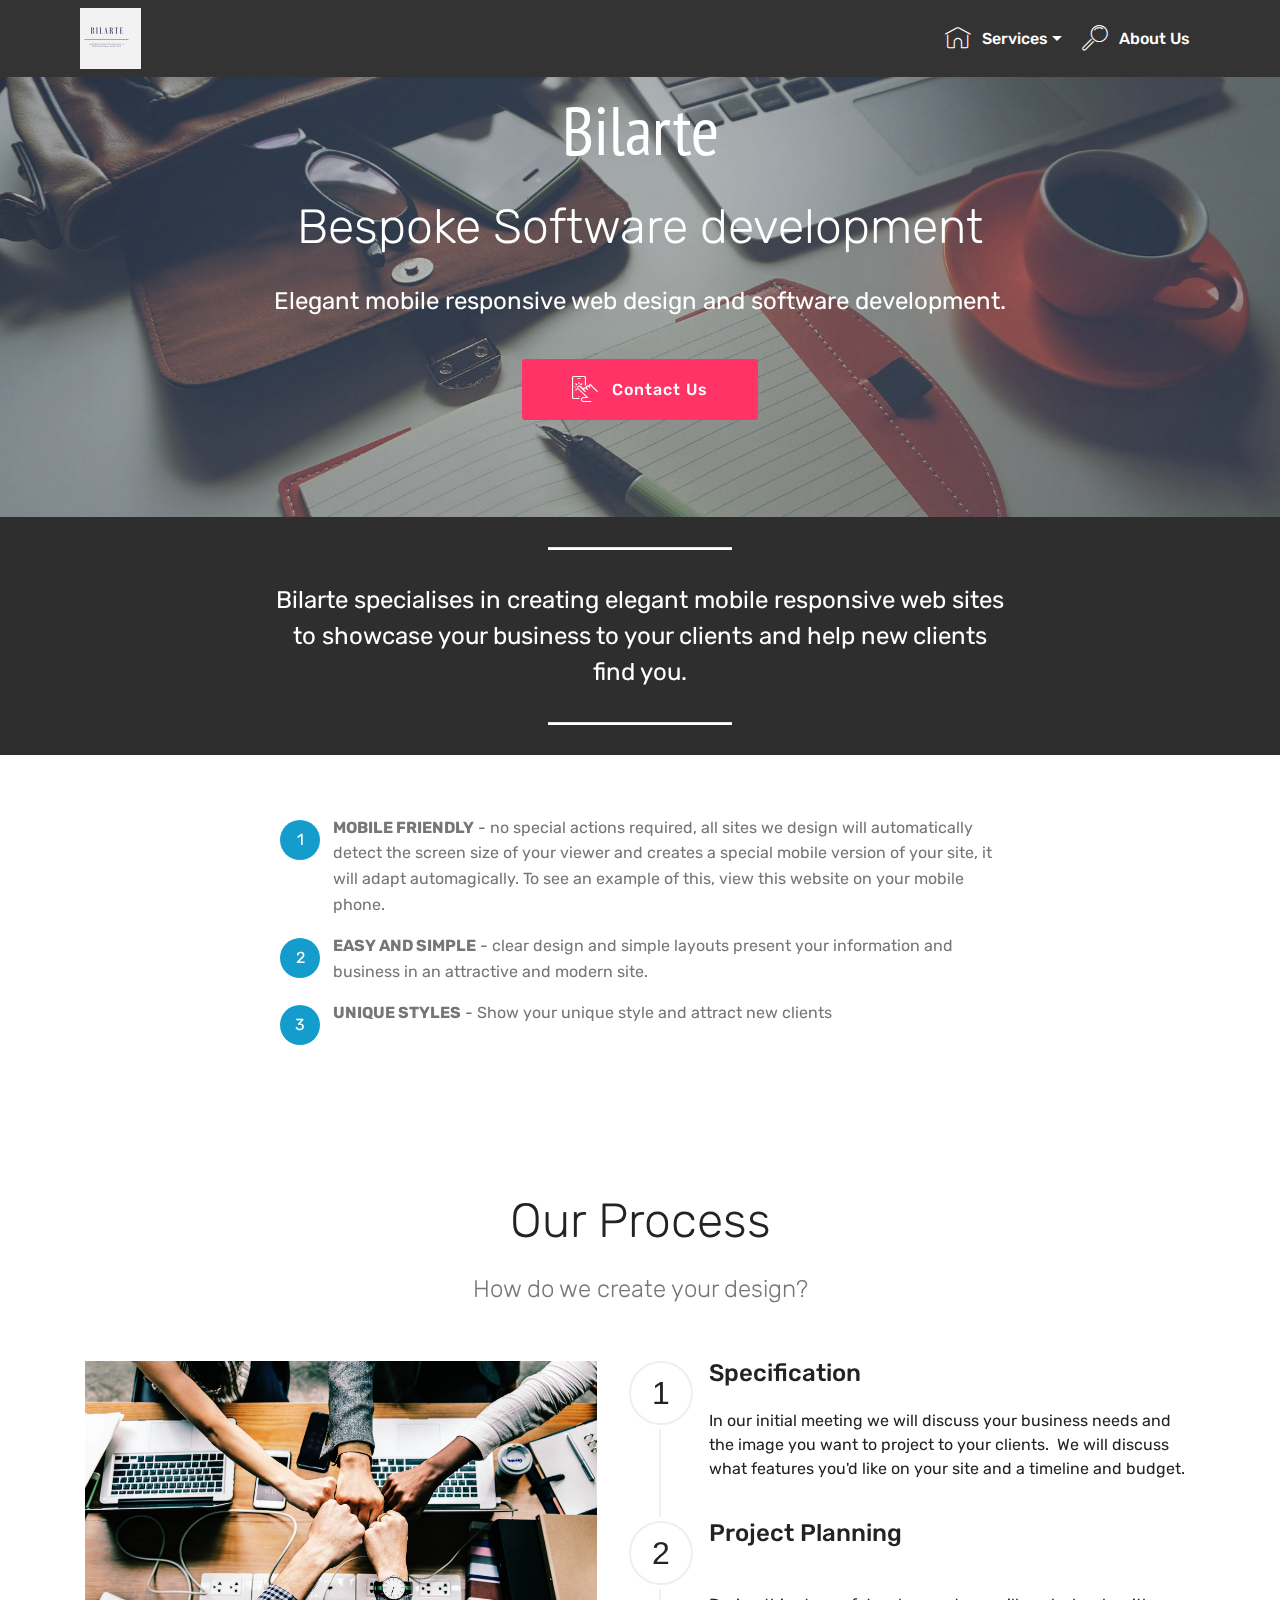
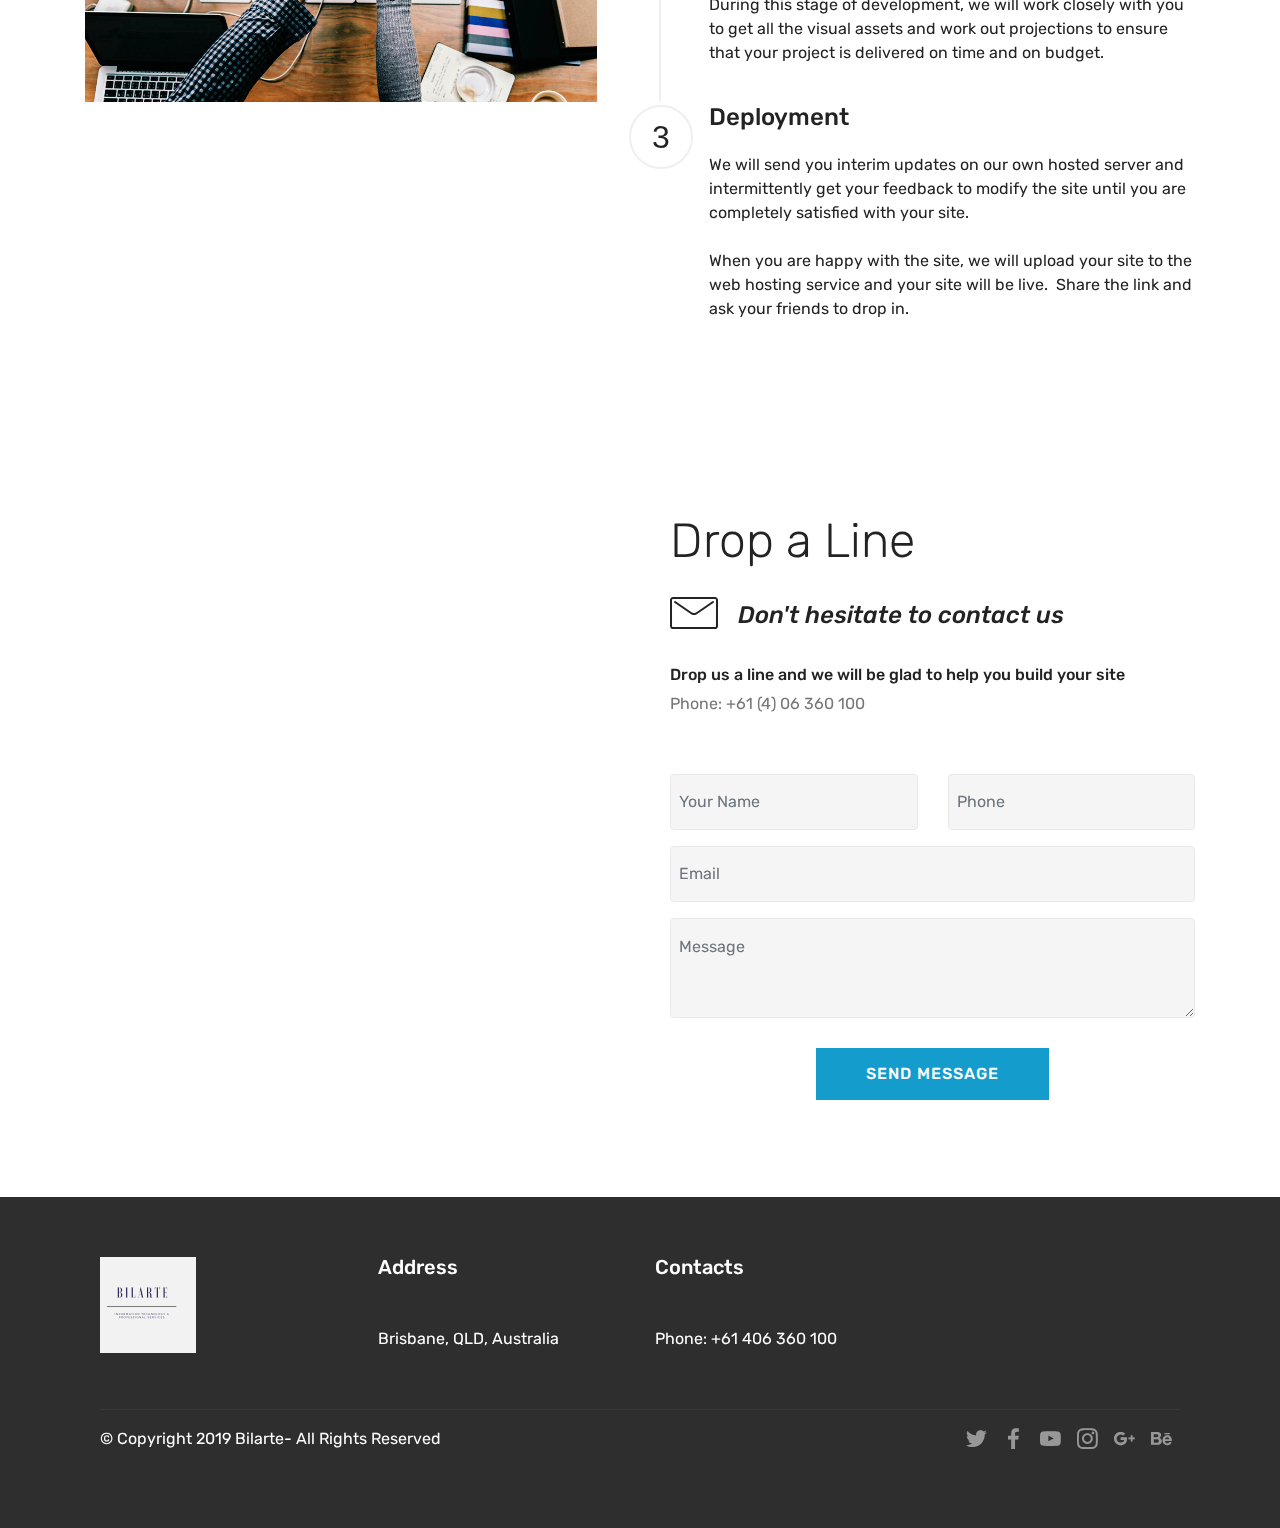
==== commit f0fdec5a: "updated icon" ====
--- a/index.html
+++ b/index.html
@@ -38,16 +38,20 @@
         </button>
         <div class="menu-logo">
             <div class="navbar-brand">
-                
+                <span class="navbar-logo">
+                    <a href="#top">
+                         <img src="assets/images/bilarte-122x122.png" alt="Mobirise" title="" style="height: 3.8rem;">
+                    </a>
+                </span>
                 
             </div>
         </div>
         <div class="collapse navbar-collapse" id="navbarSupportedContent">
-            <ul class="navbar-nav nav-dropdown nav-right navbar-nav-top-padding" data-app-modern-menu="true"><li class="nav-item dropdown">
-                    <a class="nav-link link text-white dropdown-toggle display-4" href="index.html#content10-4" data-toggle="dropdown-submenu" aria-expanded="false">
+            <ul class="navbar-nav nav-dropdown nav-right" data-app-modern-menu="true"><li class="nav-item dropdown open">
+                    <a class="nav-link link text-white dropdown-toggle display-4" href="#top" data-toggle="dropdown-submenu" aria-expanded="true">
                         <span class="mbri-home mbr-iconfont mbr-iconfont-btn"></span>
                         Services
-                    </a><div class="dropdown-menu"><a class="text-white dropdown-item display-4" href="https://mobirise.com">Our Services</a><a class="text-white dropdown-item display-4" href="index.html#step3-7">Our Process</a><a class="text-white dropdown-item display-4" href="index.html#form4-a">Contact Us</a></div>
+                    </a><div class="dropdown-menu"><a class="text-white dropdown-item display-4" href="index.html#content11-5">Our Services</a><a class="text-white dropdown-item display-4" href="index.html#step3-7">Our Process</a><a class="text-white dropdown-item display-4" href="index.html#form4-a">Contact Us</a></div>
                 </li>
                 <li class="nav-item">
                     <a class="nav-link link text-white display-4" href="index.html#content10-4">
@@ -60,7 +64,7 @@
     </nav>
 </section>
 
-<section class="engine"><a href="https://mobirise.info/i">site creation software</a></section><section class="header1 cid-rkGvZwfa8H mbr-parallax-background" id="header1-3">
+<section class="engine"><a href="https://mobirise.info/i">web creation software</a></section><section class="header1 cid-rkGvZwfa8H mbr-parallax-background" id="header1-3">
 
     
 
@@ -197,7 +201,7 @@
     <div class="container">
         <div class="row">
             <div class="col-md-6">
-                <div class="google-map"><iframe frameborder="0" style="border:0" src="https://www.google.com/maps/embed/v1/place?key=AIzaSyCy9r70T3NYf3PhvVflTo0_zdif2_IoIYs&amp;q=place_id:ChIJn6wOs6lZwokRLKy1iqRcoKw" allowfullscreen=""></iframe></div>
+                <div class="google-map"><iframe frameborder="0" style="border:0" src="https://www.google.com/maps/embed/v1/place?key=AIzaSyAEIpgj38KyLFELm2bK9Y7krBkz1K-cMq8&amp;q=place_id:ChIJn6wOs6lZwokRLKy1iqRcoKw" allowfullscreen=""></iframe></div>
             </div>
             <div class="col-md-6">
                 <h2 class="pb-3 align-left mbr-fonts-style display-2">
@@ -221,7 +225,7 @@
                 </div>
                 <div data-form-type="formoid">
                     <!---Formbuilder Form--->
-                    <form action="https://mobirise.com/" method="POST" class="mbr-form form-with-styler" data-form-title="Mobirise Form"><input type="hidden" name="email" data-form-email="true" value="gpPrTpAXVuQnBywGt98v7uU2ZmQJhMU+/Bce1tFEE7SYFt6hATC6xX+G9EkkPvXFB7kr5NWVMkNI+j3ZYzk/2hXn8pRyBr8WuLR2E9pM47r2W2mH1n5V2VLLcAYoXRGB">
+                    <form action="https://mobirise.com/" method="POST" class="mbr-form form-with-styler" data-form-title="Mobirise Form"><input type="hidden" name="email" data-form-email="true" value="cT0LzLOUm1PCLZ7EcmlPtHXp4cfIgh0cB7ecd3eN3f6zwhG6WX2EsUTcKleeXnGbyC8ZhLQbHKpVv7dfnL+1Tug6+ojv029OYrDitpVQstJqLyvL30K9e300sq89mRE7">
                         <div class="row">
                             <div hidden="hidden" data-form-alert="" class="alert alert-success col-12">Thanks for filling out the form!</div>
                             <div hidden="hidden" data-form-alert-danger="" class="alert alert-danger col-12">
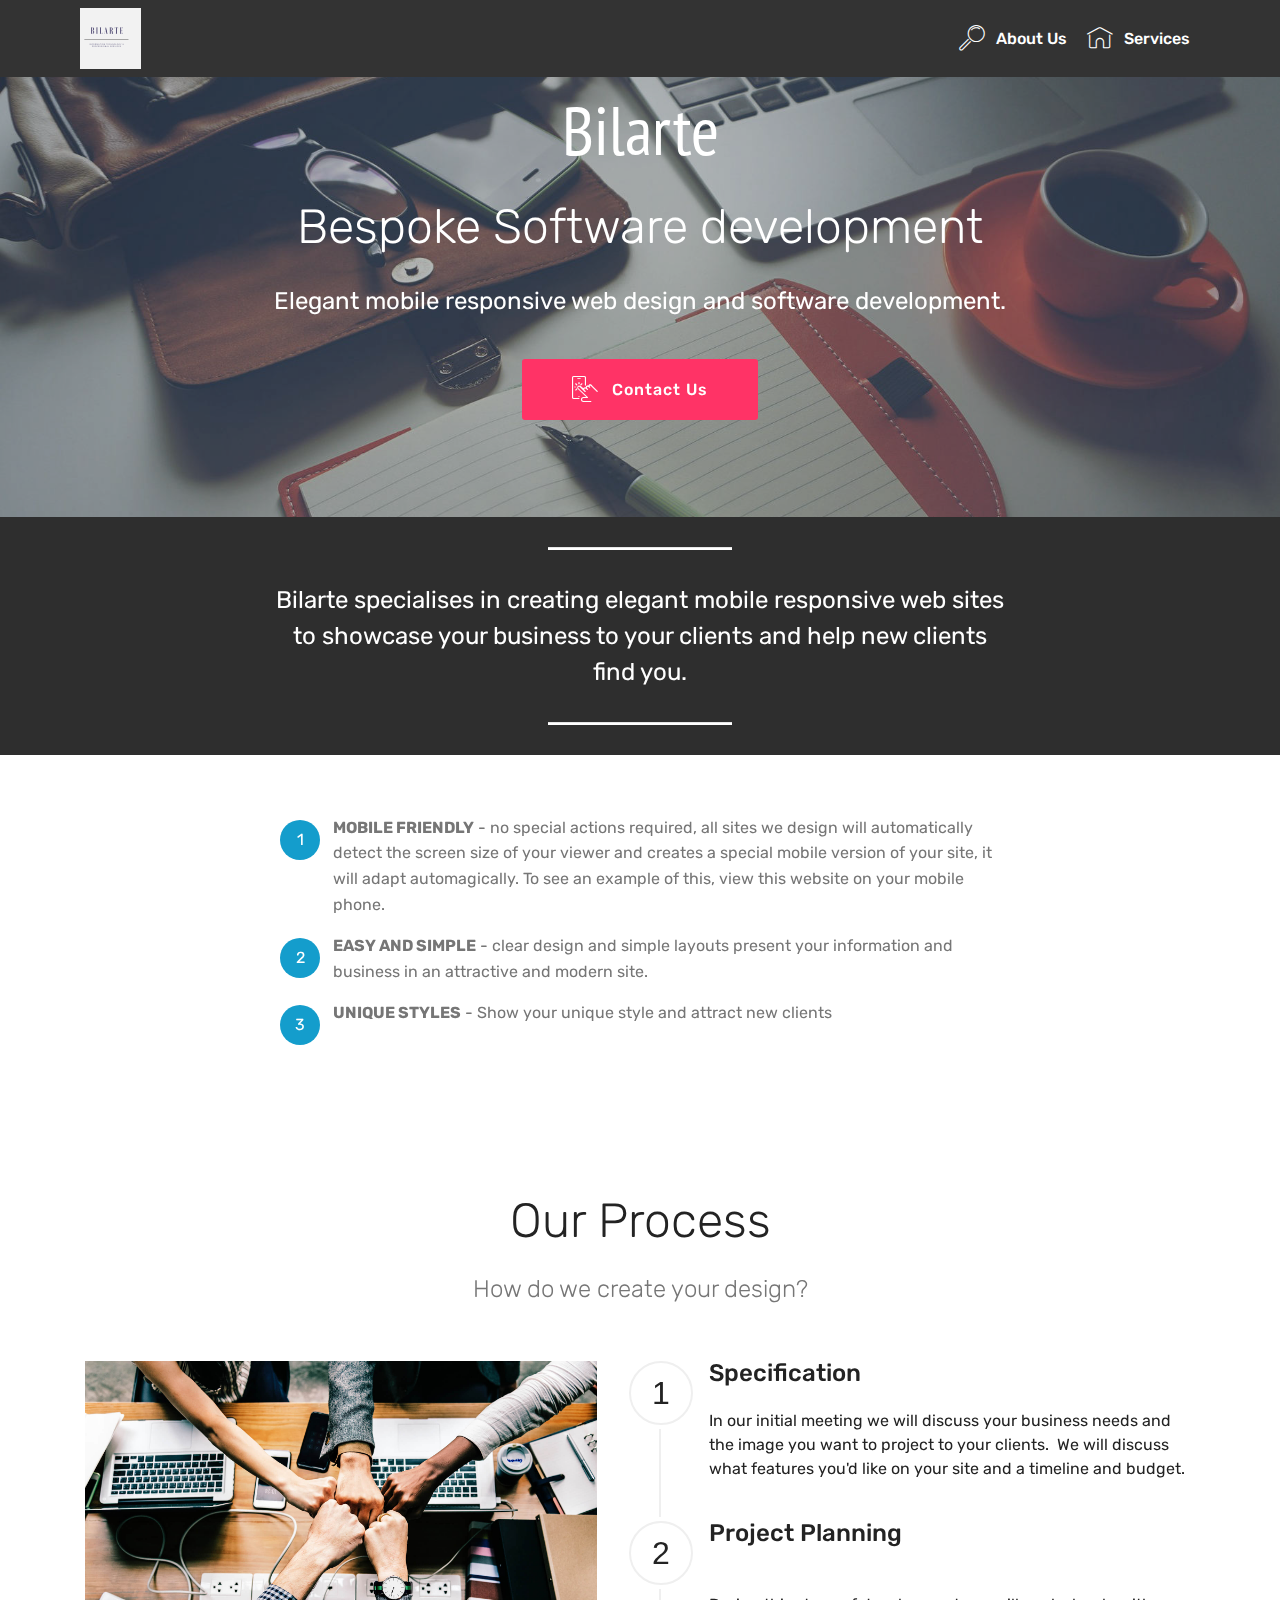
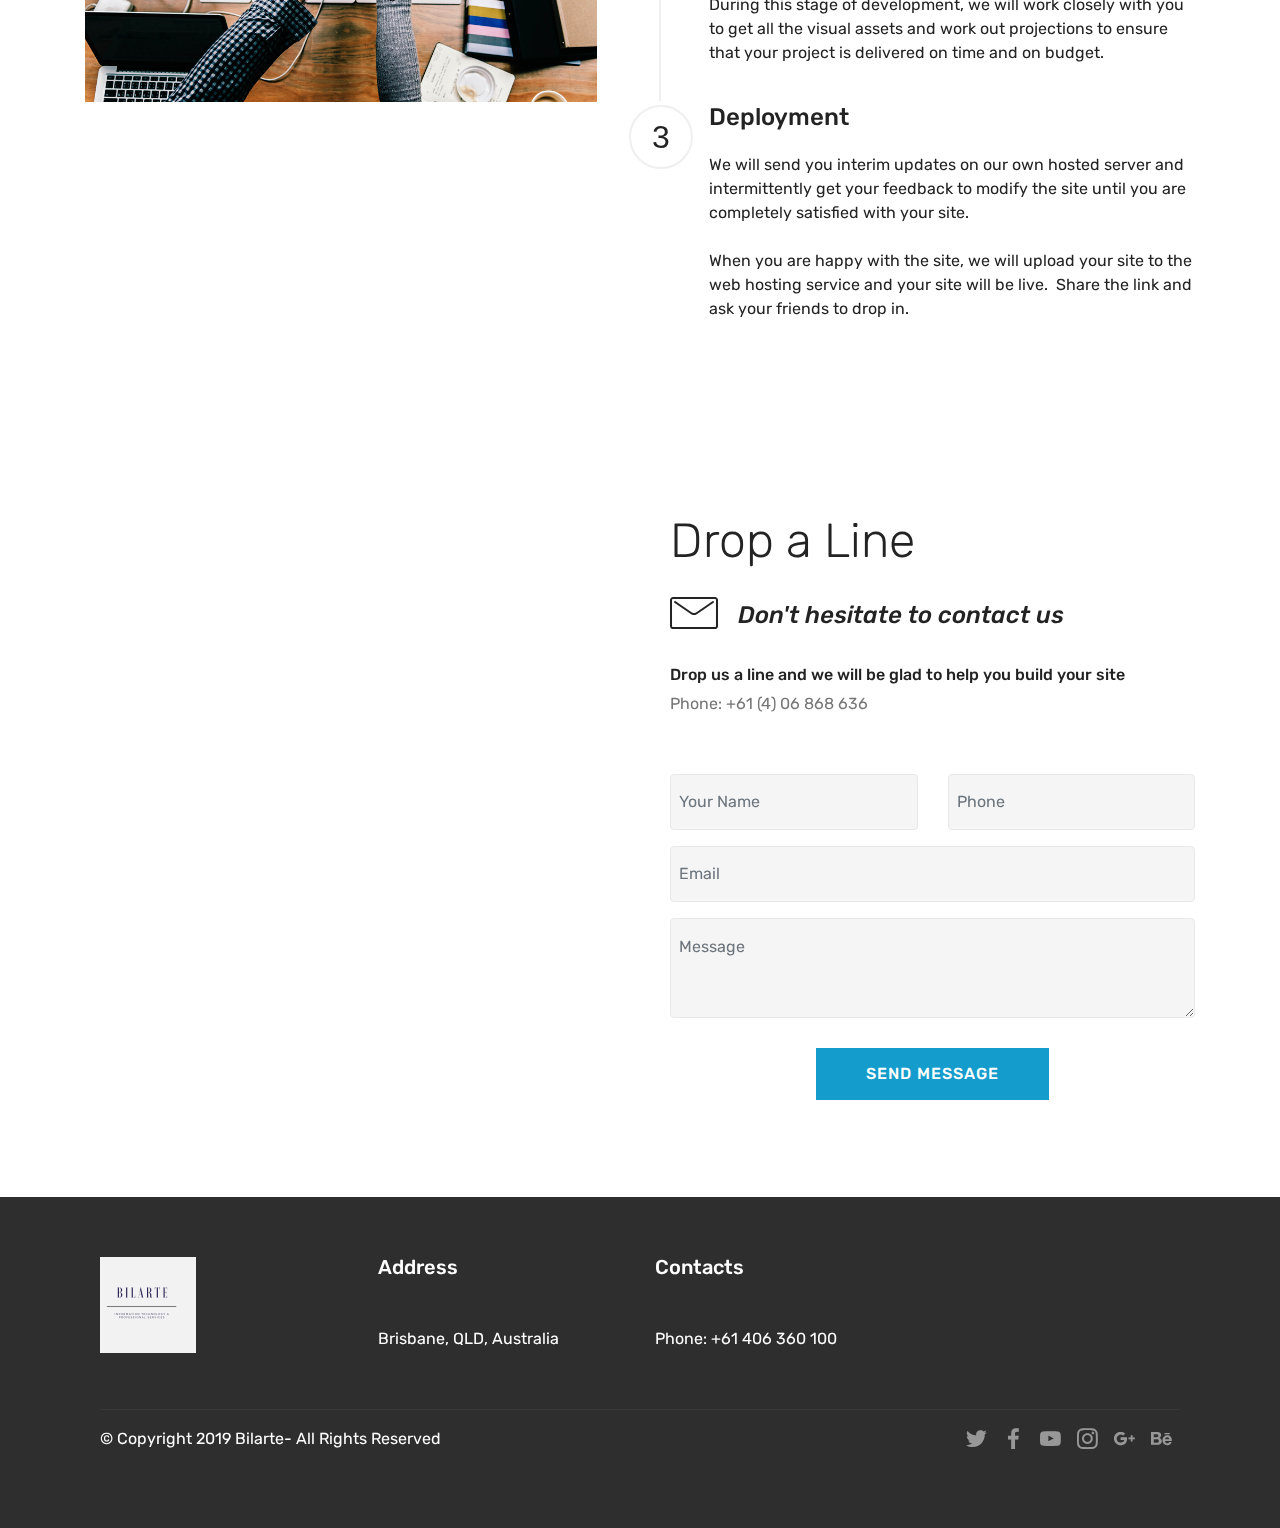
==== commit 80d05393: "updated links" ====
--- a/index.html
+++ b/index.html
@@ -47,24 +47,27 @@
             </div>
         </div>
         <div class="collapse navbar-collapse" id="navbarSupportedContent">
-            <ul class="navbar-nav nav-dropdown nav-right" data-app-modern-menu="true"><li class="nav-item dropdown open">
-                    <a class="nav-link link text-white dropdown-toggle display-4" href="#top" data-toggle="dropdown-submenu" aria-expanded="true">
-                        <span class="mbri-home mbr-iconfont mbr-iconfont-btn"></span>
-                        Services
-                    </a><div class="dropdown-menu"><a class="text-white dropdown-item display-4" href="index.html#content11-5">Our Services</a><a class="text-white dropdown-item display-4" href="index.html#step3-7">Our Process</a><a class="text-white dropdown-item display-4" href="index.html#form4-a">Contact Us</a></div>
-                </li>
+            <ul class="navbar-nav nav-dropdown nav-right" data-app-modern-menu="true"><li class="nav-item"><a class="nav-link link text-white display-4" href="#top" aria-expanded="true">
+                        </a></li><li class="nav-item"><a class="nav-link link text-white display-4" href="#top" aria-expanded="true">
+                        </a></li><li class="nav-item"><a class="nav-link link text-white display-4" href="#top" aria-expanded="true">
+                        </a></li>
                 <li class="nav-item">
                     <a class="nav-link link text-white display-4" href="index.html#content10-4">
                         <span class="mbri-search mbr-iconfont mbr-iconfont-btn"></span>
                         About Us
                     </a>
+                </li><li class="nav-item dropdown">
+                    <a class="nav-link link text-white display-4" href="#top" aria-expanded="true">
+                        <span class="mbri-home mbr-iconfont mbr-iconfont-btn"></span>
+                        Services
+                    </a>
                 </li></ul>
             
         </div>
     </nav>
 </section>
 
-<section class="engine"><a href="https://mobirise.info/i">web creation software</a></section><section class="header1 cid-rkGvZwfa8H mbr-parallax-background" id="header1-3">
+<section class="engine"><a href="https://mobirise.info/v">html templates</a></section><section class="header1 cid-rkGvZwfa8H mbr-parallax-background" id="header1-3">
 
     
 
@@ -80,7 +83,7 @@
                     Bespoke&nbsp;Software development</h3>
                 <p class="mbr-text align-center pb-3 mbr-fonts-style display-5">
                     Elegant mobile responsive web design and software development.</p>
-                <div class="mbr-section-btn align-center"><a class="btn btn-md btn-secondary display-4" href="https://mobirise.co"><span class="mbri-touch mbr-iconfont mbr-iconfont-btn"></span>Contact Us</a></div>
+                <div class="mbr-section-btn align-center"><a class="btn btn-md btn-secondary display-4" href="index.html#form4-a"><span class="mbri-touch mbr-iconfont mbr-iconfont-btn"></span>Contact Us</a></div>
             </div>
         </div>
     </div>
@@ -201,7 +204,7 @@
     <div class="container">
         <div class="row">
             <div class="col-md-6">
-                <div class="google-map"><iframe frameborder="0" style="border:0" src="https://www.google.com/maps/embed/v1/place?key=AIzaSyAEIpgj38KyLFELm2bK9Y7krBkz1K-cMq8&amp;q=place_id:ChIJn6wOs6lZwokRLKy1iqRcoKw" allowfullscreen=""></iframe></div>
+                <div class="google-map"><iframe frameborder="0" style="border:0" src="https://www.google.com/maps/embed/v1/place?key=AIzaSyCy9r70T3NYf3PhvVflTo0_zdif2_IoIYs&amp;q=place_id:ChIJS0D7BrpqkWsR0H_e81qjAgU" allowfullscreen=""></iframe></div>
             </div>
             <div class="col-md-6">
                 <h2 class="pb-3 align-left mbr-fonts-style display-2">
@@ -220,12 +223,12 @@
                         <h5 class="align-left mbr-fonts-style display-7">
                             Drop us a line and we will be glad to help you build your site</h5>
                         <p class="mbr-text align-left mbr-fonts-style display-7">
-                            Phone: +61 (4) 06 360 100&nbsp;<br><br></p>
+                            Phone: +61 (4) 06 868 636<br><br></p>
                     </div>
                 </div>
                 <div data-form-type="formoid">
                     <!---Formbuilder Form--->
-                    <form action="https://mobirise.com/" method="POST" class="mbr-form form-with-styler" data-form-title="Mobirise Form"><input type="hidden" name="email" data-form-email="true" value="cT0LzLOUm1PCLZ7EcmlPtHXp4cfIgh0cB7ecd3eN3f6zwhG6WX2EsUTcKleeXnGbyC8ZhLQbHKpVv7dfnL+1Tug6+ojv029OYrDitpVQstJqLyvL30K9e300sq89mRE7">
+                    <form action="https://mobirise.com/" method="POST" class="mbr-form form-with-styler" data-form-title="Mobirise Form"><input type="hidden" name="email" data-form-email="true" value="7ZpMuLRaDeIRhEfGKtyoGc85Oj5KbfBhsgievkhbZY5GvBcB7KVpiUVnLYMU9pIAPIvNHwVO3MHa3D8QU2pNWp3q3KuV1n2NFcFfvc97nZDcYdC1ktmb3ujHDYR7rhKi">
                         <div class="row">
                             <div hidden="hidden" data-form-alert="" class="alert alert-success col-12">Thanks for filling out the form!</div>
                             <div hidden="hidden" data-form-alert-danger="" class="alert alert-danger col-12">
@@ -244,7 +247,7 @@
                             <div data-for="message" class="col-md-12  form-group">
                                 <textarea name="message" placeholder="Message" data-form-field="Message" class="form-control input display-7" id="message-form4-a"></textarea>
                             </div>
-                            <div class="col-md-12 input-group-btn  mt-2 align-center"><button type="submit" class="btn btn-primary btn-form display-4">SEND MESSAGE</button></div>
+                            <div class="col-md-12 input-group-btn  mt-2 align-center"><button type="submit" class="btn btn-primary btn-form display-4" href="mailto:tdeblack@gmail.com">SEND MESSAGE</button></div>
                         </div>
                     </form><!---Formbuilder Form--->
                 </div>
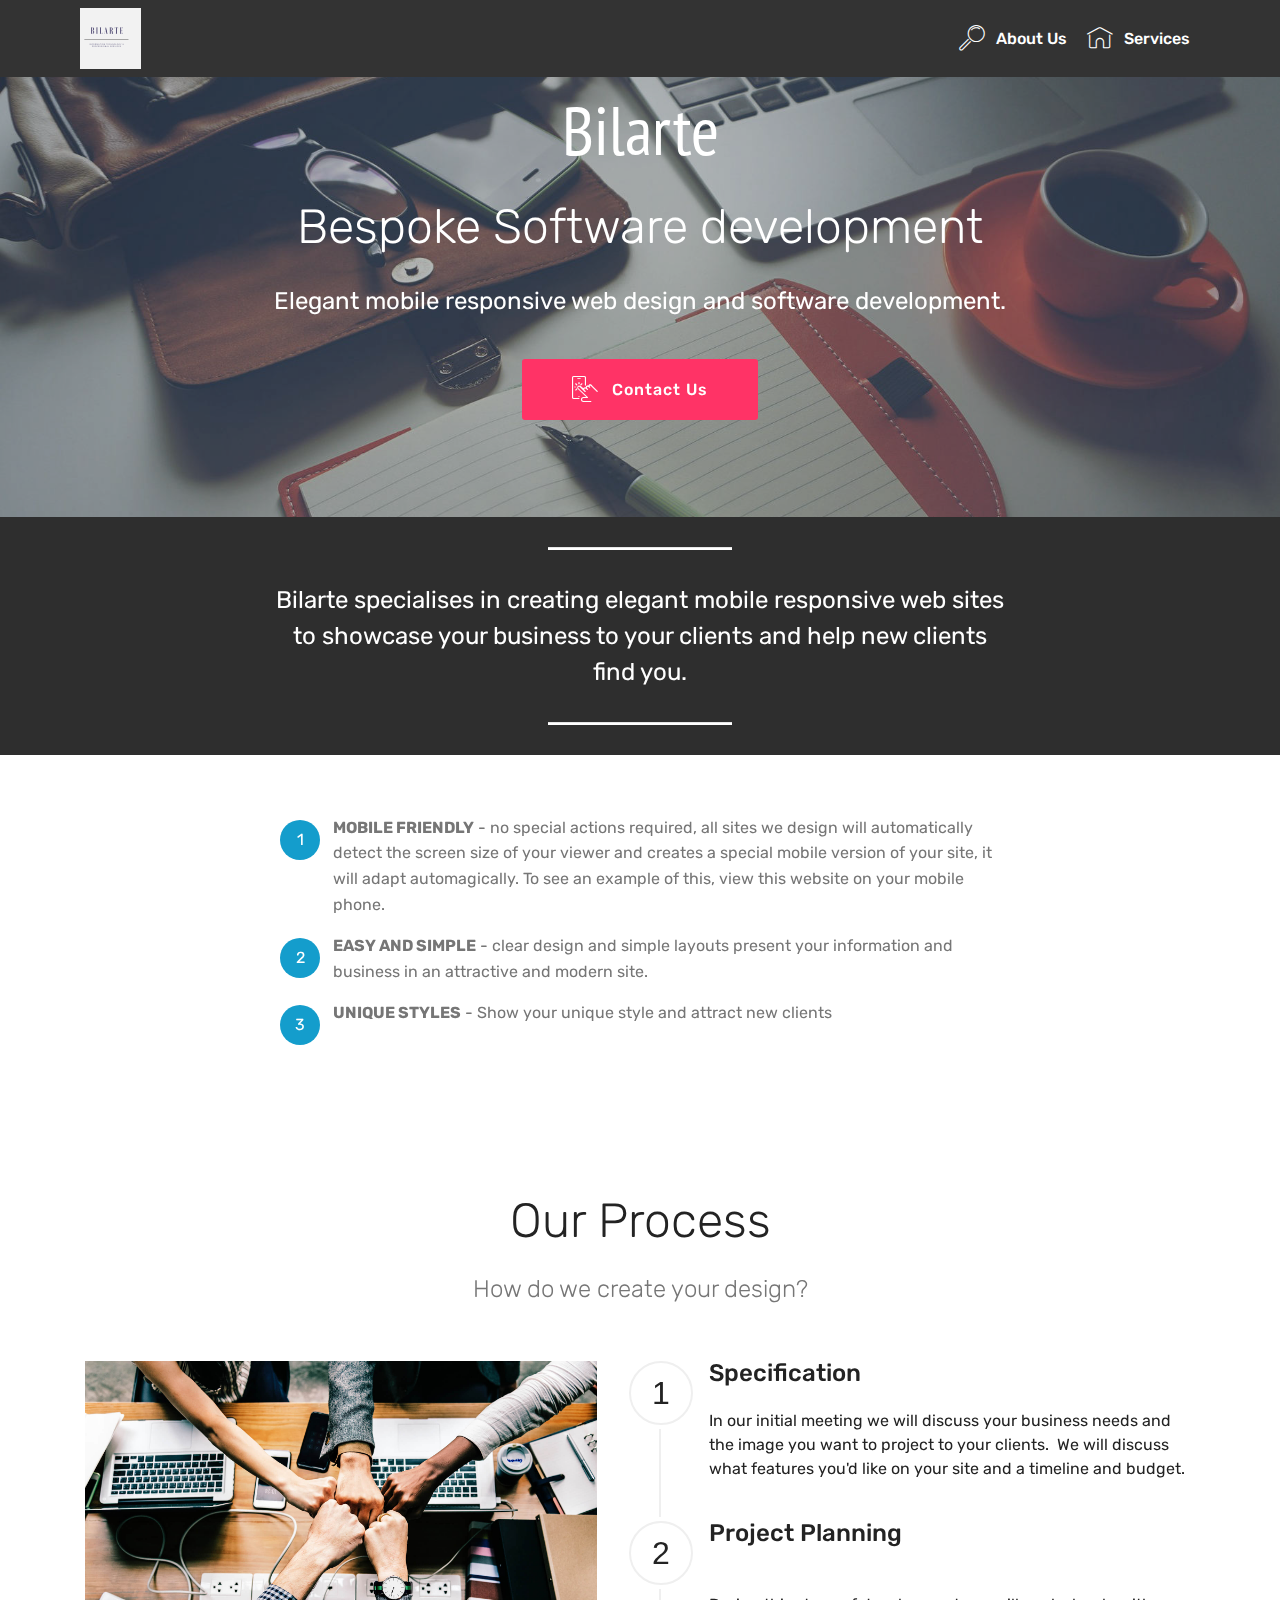
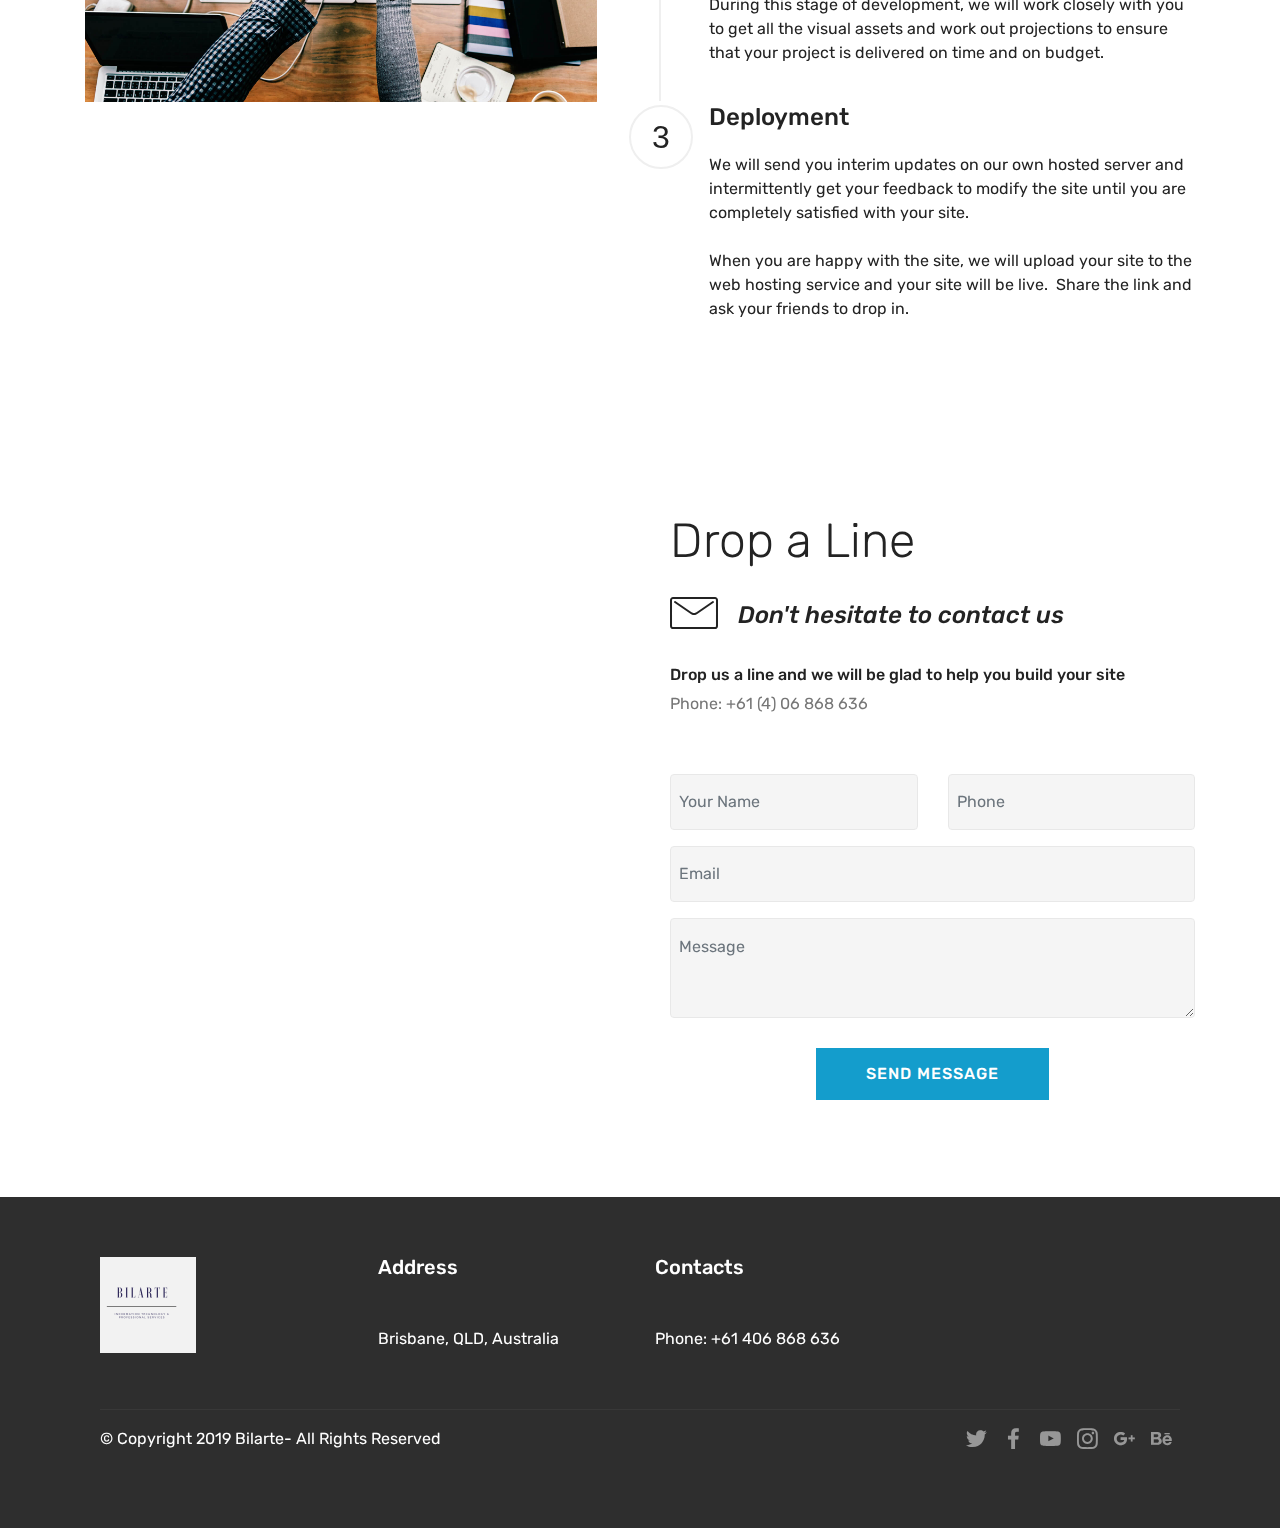
==== commit 3904afc9: "updated contact info" ====
--- a/index.html
+++ b/index.html
@@ -67,7 +67,7 @@
     </nav>
 </section>
 
-<section class="engine"><a href="https://mobirise.info/v">html templates</a></section><section class="header1 cid-rkGvZwfa8H mbr-parallax-background" id="header1-3">
+<section class="engine"><a href="https://mobirise.info/y">html web templates</a></section><section class="header1 cid-rkGvZwfa8H mbr-parallax-background" id="header1-3">
 
     
 
@@ -228,7 +228,7 @@
                 </div>
                 <div data-form-type="formoid">
                     <!---Formbuilder Form--->
-                    <form action="https://mobirise.com/" method="POST" class="mbr-form form-with-styler" data-form-title="Mobirise Form"><input type="hidden" name="email" data-form-email="true" value="7ZpMuLRaDeIRhEfGKtyoGc85Oj5KbfBhsgievkhbZY5GvBcB7KVpiUVnLYMU9pIAPIvNHwVO3MHa3D8QU2pNWp3q3KuV1n2NFcFfvc97nZDcYdC1ktmb3ujHDYR7rhKi">
+                    <form action="https://mobirise.com/" method="POST" class="mbr-form form-with-styler" data-form-title="Mobirise Form"><input type="hidden" name="email" data-form-email="true" value="xrCDh2xu5YUudHqq9uocJRITfOZf5RKkeKK5luEIQCoSnLvQT8iTedtYrDd7MghRDPLV/4iamFFzm2SYBC+ZT1WKZGrouu3dtftYIqBNsH12402wv03yqcup2LaBRF6j">
                         <div class="row">
                             <div hidden="hidden" data-form-alert="" class="alert alert-success col-12">Thanks for filling out the form!</div>
                             <div hidden="hidden" data-form-alert-danger="" class="alert alert-danger col-12">
@@ -281,7 +281,7 @@
                 <h5 class="pb-3">
                     Contacts
                 </h5>
-                <p class="mbr-text"><br>Phone: +61 406 360 100<br><br></p>
+                <p class="mbr-text"><br>Phone: +61 406 868 636<br><br></p>
             </div>
             <div class="col-12 col-md-3 mbr-fonts-style display-7">
                 <h5 class="pb-3"></h5>
